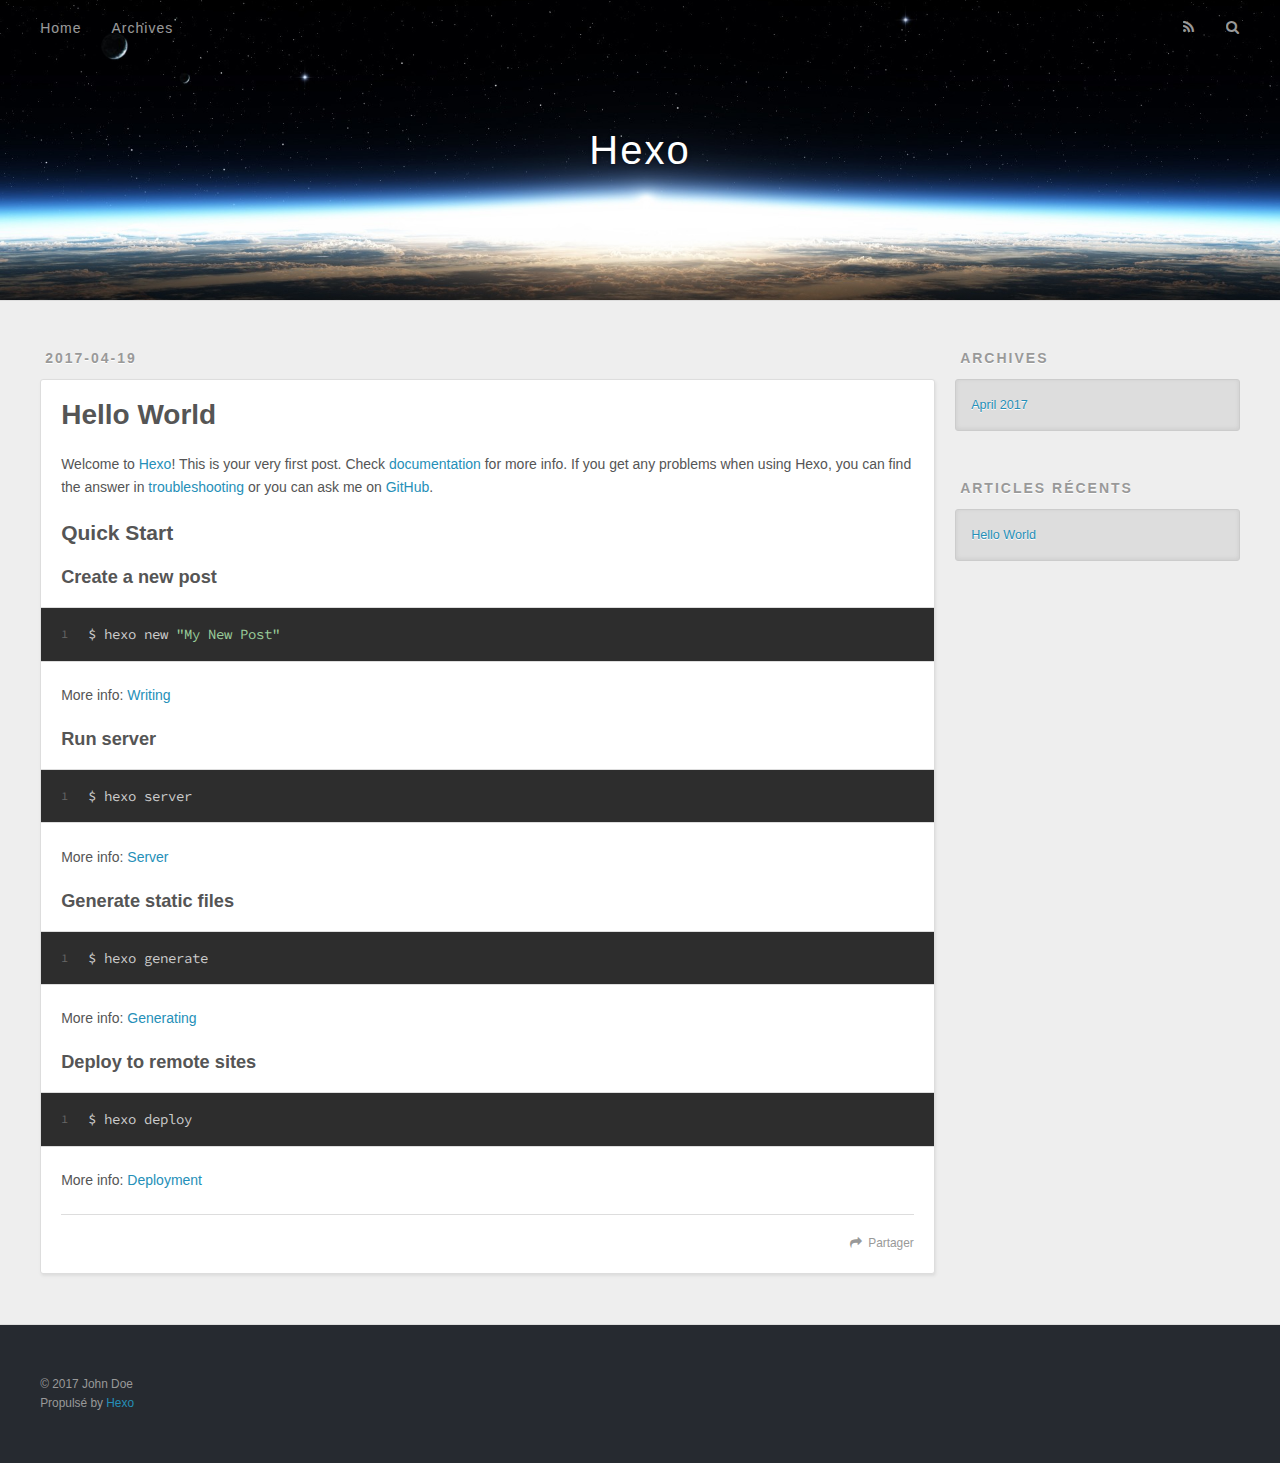
==== index.html @ 0a7f46dd "Site updated: 2017-04-20 13:39:54" ====
<!DOCTYPE html>
<html>
<head>
  <meta charset="utf-8">
  
  <title>Hexo</title>
  <meta name="viewport" content="width=device-width, initial-scale=1, maximum-scale=1">
  <meta property="og:type" content="website">
<meta property="og:title" content="Hexo">
<meta property="og:url" content="http://yoursite.com/index.html">
<meta property="og:site_name" content="Hexo">
<meta name="twitter:card" content="summary">
<meta name="twitter:title" content="Hexo">
  
    <link rel="alternate" href="/atom.xml" title="Hexo" type="application/atom+xml">
  
  
    <link rel="icon" href="/favicon.png">
  
  
    <link href="//fonts.googleapis.com/css?family=Source+Code+Pro" rel="stylesheet" type="text/css">
  
  <link rel="stylesheet" href="/css/style.css">
  

</head>

<body>
  <div id="container">
    <div id="wrap">
      <header id="header">
  <div id="banner"></div>
  <div id="header-outer" class="outer">
    <div id="header-title" class="inner">
      <h1 id="logo-wrap">
        <a href="/" id="logo">Hexo</a>
      </h1>
      
    </div>
    <div id="header-inner" class="inner">
      <nav id="main-nav">
        <a id="main-nav-toggle" class="nav-icon"></a>
        
          <a class="main-nav-link" href="/">Home</a>
        
          <a class="main-nav-link" href="/archives">Archives</a>
        
      </nav>
      <nav id="sub-nav">
        
          <a id="nav-rss-link" class="nav-icon" href="/atom.xml" title="Flux RSS"></a>
        
        <a id="nav-search-btn" class="nav-icon" title="Rechercher"></a>
      </nav>
      <div id="search-form-wrap">
        <form action="//google.com/search" method="get" accept-charset="UTF-8" class="search-form"><input type="search" name="q" class="search-form-input" placeholder="Search"><button type="submit" class="search-form-submit">&#xF002;</button><input type="hidden" name="sitesearch" value="http://yoursite.com"></form>
      </div>
    </div>
  </div>
</header>
      <div class="outer">
        <section id="main">
  
    <article id="post-hello-world" class="article article-type-post" itemscope itemprop="blogPost">
  <div class="article-meta">
    <a href="/2017/04/19/hello-world/" class="article-date">
  <time datetime="2017-04-19T03:21:59.478Z" itemprop="datePublished">2017-04-19</time>
</a>
    
  </div>
  <div class="article-inner">
    
    
      <header class="article-header">
        
  
    <h1 itemprop="name">
      <a class="article-title" href="/2017/04/19/hello-world/">Hello World</a>
    </h1>
  

      </header>
    
    <div class="article-entry" itemprop="articleBody">
      
        <p>Welcome to <a href="https://hexo.io/" target="_blank" rel="external">Hexo</a>! This is your very first post. Check <a href="https://hexo.io/docs/" target="_blank" rel="external">documentation</a> for more info. If you get any problems when using Hexo, you can find the answer in <a href="https://hexo.io/docs/troubleshooting.html" target="_blank" rel="external">troubleshooting</a> or you can ask me on <a href="https://github.com/hexojs/hexo/issues" target="_blank" rel="external">GitHub</a>.</p>
<h2 id="Quick-Start"><a href="#Quick-Start" class="headerlink" title="Quick Start"></a>Quick Start</h2><h3 id="Create-a-new-post"><a href="#Create-a-new-post" class="headerlink" title="Create a new post"></a>Create a new post</h3><figure class="highlight bash"><table><tr><td class="gutter"><pre><div class="line">1</div></pre></td><td class="code"><pre><div class="line">$ hexo new <span class="string">"My New Post"</span></div></pre></td></tr></table></figure>
<p>More info: <a href="https://hexo.io/docs/writing.html" target="_blank" rel="external">Writing</a></p>
<h3 id="Run-server"><a href="#Run-server" class="headerlink" title="Run server"></a>Run server</h3><figure class="highlight bash"><table><tr><td class="gutter"><pre><div class="line">1</div></pre></td><td class="code"><pre><div class="line">$ hexo server</div></pre></td></tr></table></figure>
<p>More info: <a href="https://hexo.io/docs/server.html" target="_blank" rel="external">Server</a></p>
<h3 id="Generate-static-files"><a href="#Generate-static-files" class="headerlink" title="Generate static files"></a>Generate static files</h3><figure class="highlight bash"><table><tr><td class="gutter"><pre><div class="line">1</div></pre></td><td class="code"><pre><div class="line">$ hexo generate</div></pre></td></tr></table></figure>
<p>More info: <a href="https://hexo.io/docs/generating.html" target="_blank" rel="external">Generating</a></p>
<h3 id="Deploy-to-remote-sites"><a href="#Deploy-to-remote-sites" class="headerlink" title="Deploy to remote sites"></a>Deploy to remote sites</h3><figure class="highlight bash"><table><tr><td class="gutter"><pre><div class="line">1</div></pre></td><td class="code"><pre><div class="line">$ hexo deploy</div></pre></td></tr></table></figure>
<p>More info: <a href="https://hexo.io/docs/deployment.html" target="_blank" rel="external">Deployment</a></p>

      
    </div>
    <footer class="article-footer">
      <a data-url="http://yoursite.com/2017/04/19/hello-world/" data-id="cj1pz8m2o0000a0hhrbgy5e6e" class="article-share-link">Partager</a>
      
      
    </footer>
  </div>
  
</article>


  

</section>
        
          <aside id="sidebar">
  
    

  
    

  
    
  
    
  <div class="widget-wrap">
    <h3 class="widget-title">Archives</h3>
    <div class="widget">
      <ul class="archive-list"><li class="archive-list-item"><a class="archive-list-link" href="/archives/2017/04/">April 2017</a></li></ul>
    </div>
  </div>


  
    
  <div class="widget-wrap">
    <h3 class="widget-title">Articles récents</h3>
    <div class="widget">
      <ul>
        
          <li>
            <a href="/2017/04/19/hello-world/">Hello World</a>
          </li>
        
      </ul>
    </div>
  </div>

  
</aside>
        
      </div>
      <footer id="footer">
  
  <div class="outer">
    <div id="footer-info" class="inner">
      &copy; 2017 John Doe<br>
      Propulsé by <a href="http://hexo.io/" target="_blank">Hexo</a>
    </div>
  </div>
</footer>
    </div>
    <nav id="mobile-nav">
  
    <a href="/" class="mobile-nav-link">Home</a>
  
    <a href="/archives" class="mobile-nav-link">Archives</a>
  
</nav>
    

<script src="//ajax.googleapis.com/ajax/libs/jquery/2.0.3/jquery.min.js"></script>


  <link rel="stylesheet" href="/fancybox/jquery.fancybox.css">
  <script src="/fancybox/jquery.fancybox.pack.js"></script>


<script src="/js/script.js"></script>

  </div>
</body>
</html>
---- css/style.css ----
body {
  width: 100%;
}
body:before,
body:after {
  content: "";
  display: table;
}
body:after {
  clear: both;
}
html,
body,
div,
span,
applet,
object,
iframe,
h1,
h2,
h3,
h4,
h5,
h6,
p,
blockquote,
pre,
a,
abbr,
acronym,
address,
big,
cite,
code,
del,
dfn,
em,
img,
ins,
kbd,
q,
s,
samp,
small,
strike,
strong,
sub,
sup,
tt,
var,
dl,
dt,
dd,
ol,
ul,
li,
fieldset,
form,
label,
legend,
table,
caption,
tbody,
tfoot,
thead,
tr,
th,
td {
  margin: 0;
  padding: 0;
  border: 0;
  outline: 0;
  font-weight: inherit;
  font-style: inherit;
  font-family: inherit;
  font-size: 100%;
  vertical-align: baseline;
}
body {
  line-height: 1;
  color: #000;
  background: #fff;
}
ol,
ul {
  list-style: none;
}
table {
  border-collapse: separate;
  border-spacing: 0;
  vertical-align: middle;
}
caption,
th,
td {
  text-align: left;
  font-weight: normal;
  vertical-align: middle;
}
a img {
  border: none;
}
input,
button {
  margin: 0;
  padding: 0;
}
input::-moz-focus-inner,
button::-moz-focus-inner {
  border: 0;
  padding: 0;
}
@font-face {
  font-family: FontAwesome;
  font-style: normal;
  font-weight: normal;
  src: url("fonts/fontawesome-webfont.eot?v=#4.0.3");
  src: url("fonts/fontawesome-webfont.eot?#iefix&v=#4.0.3") format("embedded-opentype"), url("fonts/fontawesome-webfont.woff?v=#4.0.3") format("woff"), url("fonts/fontawesome-webfont.ttf?v=#4.0.3") format("truetype"), url("fonts/fontawesome-webfont.svg#fontawesomeregular?v=#4.0.3") format("svg");
}
html,
body,
#container {
  height: 100%;
}
body {
  background: #eee;
  font: 14px "Helvetica Neue", Helvetica, Arial, sans-serif;
  -webkit-text-size-adjust: 100%;
}
.outer {
  max-width: 1220px;
  margin: 0 auto;
  padding: 0 20px;
}
.outer:before,
.outer:after {
  content: "";
  display: table;
}
.outer:after {
  clear: both;
}
.inner {
  display: inline;
  float: left;
  width: 98.33333333333333%;
  margin: 0 0.833333333333333%;
}
.left,
.alignleft {
  float: left;
}
.right,
.alignright {
  float: right;
}
.clear {
  clear: both;
}
#container {
  position: relative;
}
.mobile-nav-on {
  overflow: hidden;
}
#wrap {
  height: 100%;
  width: 100%;
  position: absolute;
  top: 0;
  left: 0;
  -webkit-transition: 0.2s ease-out;
  -moz-transition: 0.2s ease-out;
  -ms-transition: 0.2s ease-out;
  transition: 0.2s ease-out;
  z-index: 1;
  background: #eee;
}
.mobile-nav-on #wrap {
  left: 280px;
}
@media screen and (min-width: 768px) {
  #main {
    display: inline;
    float: left;
    width: 73.33333333333333%;
    margin: 0 0.833333333333333%;
  }
}
.article-date,
.article-category-link,
.archive-year,
.widget-title {
  text-decoration: none;
  text-transform: uppercase;
  letter-spacing: 2px;
  color: #999;
  margin-bottom: 1em;
  margin-left: 5px;
  line-height: 1em;
  text-shadow: 0 1px #fff;
  font-weight: bold;
}
.article-inner,
.archive-article-inner {
  background: #fff;
  -webkit-box-shadow: 1px 2px 3px #ddd;
  box-shadow: 1px 2px 3px #ddd;
  border: 1px solid #ddd;
  border-radius: 3px;
}
.article-entry h1,
.widget h1 {
  font-size: 2em;
}
.article-entry h2,
.widget h2 {
  font-size: 1.5em;
}
.article-entry h3,
.widget h3 {
  font-size: 1.3em;
}
.article-entry h4,
.widget h4 {
  font-size: 1.2em;
}
.article-entry h5,
.widget h5 {
  font-size: 1em;
}
.article-entry h6,
.widget h6 {
  font-size: 1em;
  color: #999;
}
.article-entry hr,
.widget hr {
  border: 1px dashed #ddd;
}
.article-entry strong,
.widget strong {
  font-weight: bold;
}
.article-entry em,
.widget em,
.article-entry cite,
.widget cite {
  font-style: italic;
}
.article-entry sup,
.widget sup,
.article-entry sub,
.widget sub {
  font-size: 0.75em;
  line-height: 0;
  position: relative;
  vertical-align: baseline;
}
.article-entry sup,
.widget sup {
  top: -0.5em;
}
.article-entry sub,
.widget sub {
  bottom: -0.2em;
}
.article-entry small,
.widget small {
  font-size: 0.85em;
}
.article-entry acronym,
.widget acronym,
.article-entry abbr,
.widget abbr {
  border-bottom: 1px dotted;
}
.article-entry ul,
.widget ul,
.article-entry ol,
.widget ol,
.article-entry dl,
.widget dl {
  margin: 0 20px;
  line-height: 1.6em;
}
.article-entry ul ul,
.widget ul ul,
.article-entry ol ul,
.widget ol ul,
.article-entry ul ol,
.widget ul ol,
.article-entry ol ol,
.widget ol ol {
  margin-top: 0;
  margin-bottom: 0;
}
.article-entry ul,
.widget ul {
  list-style: disc;
}
.article-entry ol,
.widget ol {
  list-style: decimal;
}
.article-entry dt,
.widget dt {
  font-weight: bold;
}
#header {
  height: 300px;
  position: relative;
  border-bottom: 1px solid #ddd;
}
#header:before,
#header:after {
  content: "";
  position: absolute;
  left: 0;
  right: 0;
  height: 40px;
}
#header:before {
  top: 0;
  background: -webkit-linear-gradient(rgba(0,0,0,0.2), transparent);
  background: -moz-linear-gradient(rgba(0,0,0,0.2), transparent);
  background: -ms-linear-gradient(rgba(0,0,0,0.2), transparent);
  background: linear-gradient(rgba(0,0,0,0.2), transparent);
}
#header:after {
  bottom: 0;
  background: -webkit-linear-gradient(transparent, rgba(0,0,0,0.2));
  background: -moz-linear-gradient(transparent, rgba(0,0,0,0.2));
  background: -ms-linear-gradient(transparent, rgba(0,0,0,0.2));
  background: linear-gradient(transparent, rgba(0,0,0,0.2));
}
#header-outer {
  height: 100%;
  position: relative;
}
#header-inner {
  position: relative;
  overflow: hidden;
}
#banner {
  position: absolute;
  top: 0;
  left: 0;
  width: 100%;
  height: 100%;
  background: url("images/banner.jpg") center #000;
  -webkit-background-size: cover;
  -moz-background-size: cover;
  background-size: cover;
  z-index: -1;
}
#header-title {
  text-align: center;
  height: 40px;
  position: absolute;
  top: 50%;
  left: 0;
  margin-top: -20px;
}
#logo,
#subtitle {
  text-decoration: none;
  color: #fff;
  font-weight: 300;
  text-shadow: 0 1px 4px rgba(0,0,0,0.3);
}
#logo {
  font-size: 40px;
  line-height: 40px;
  letter-spacing: 2px;
}
#subtitle {
  font-size: 16px;
  line-height: 16px;
  letter-spacing: 1px;
}
#subtitle-wrap {
  margin-top: 16px;
}
#main-nav {
  float: left;
  margin-left: -15px;
}
.nav-icon,
.main-nav-link {
  float: left;
  color: #fff;
  opacity: 0.6;
  text-decoration: none;
  text-shadow: 0 1px rgba(0,0,0,0.2);
  -webkit-transition: opacity 0.2s;
  -moz-transition: opacity 0.2s;
  -ms-transition: opacity 0.2s;
  transition: opacity 0.2s;
  display: block;
  padding: 20px 15px;
}
.nav-icon:hover,
.main-nav-link:hover {
  opacity: 1;
}
.nav-icon {
  font-family: FontAwesome;
  text-align: center;
  font-size: 14px;
  width: 14px;
  height: 14px;
  padding: 20px 15px;
  position: relative;
  cursor: pointer;
}
.main-nav-link {
  font-weight: 300;
  letter-spacing: 1px;
}
@media screen and (max-width: 479px) {
  .main-nav-link {
    display: none;
  }
}
#main-nav-toggle {
  display: none;
}
#main-nav-toggle:before {
  content: "\f0c9";
}
@media screen and (max-width: 479px) {
  #main-nav-toggle {
    display: block;
  }
}
#sub-nav {
  float: right;
  margin-right: -15px;
}
#nav-rss-link:before {
  content: "\f09e";
}
#nav-search-btn:before {
  content: "\f002";
}
#search-form-wrap {
  position: absolute;
  top: 15px;
  width: 150px;
  height: 30px;
  right: -150px;
  opacity: 0;
  -webkit-transition: 0.2s ease-out;
  -moz-transition: 0.2s ease-out;
  -ms-transition: 0.2s ease-out;
  transition: 0.2s ease-out;
}
#search-form-wrap.on {
  opacity: 1;
  right: 0;
}
@media screen and (max-width: 479px) {
  #search-form-wrap {
    width: 100%;
    right: -100%;
  }
}
.search-form {
  position: absolute;
  top: 0;
  left: 0;
  right: 0;
  background: #fff;
  padding: 5px 15px;
  border-radius: 15px;
  -webkit-box-shadow: 0 0 10px rgba(0,0,0,0.3);
  box-shadow: 0 0 10px rgba(0,0,0,0.3);
}
.search-form-input {
  border: none;
  background: none;
  color: #555;
  width: 100%;
  font: 13px "Helvetica Neue", Helvetica, Arial, sans-serif;
  outline: none;
}
.search-form-input::-webkit-search-results-decoration,
.search-form-input::-webkit-search-cancel-button {
  -webkit-appearance: none;
}
.search-form-submit {
  position: absolute;
  top: 50%;
  right: 10px;
  margin-top: -7px;
  font: 13px FontAwesome;
  border: none;
  background: none;
  color: #bbb;
  cursor: pointer;
}
.search-form-submit:hover,
.search-form-submit:focus {
  color: #777;
}
.article {
  margin: 50px 0;
}
.article-inner {
  overflow: hidden;
}
.article-meta:before,
.article-meta:after {
  content: "";
  display: table;
}
.article-meta:after {
  clear: both;
}
.article-date {
  float: left;
}
.article-category {
  float: left;
  line-height: 1em;
  color: #ccc;
  text-shadow: 0 1px #fff;
  margin-left: 8px;
}
.article-category:before {
  content: "\2022";
}
.article-category-link {
  margin: 0 12px 1em;
}
.article-header {
  padding: 20px 20px 0;
}
.article-title {
  text-decoration: none;
  font-size: 2em;
  font-weight: bold;
  color: #555;
  line-height: 1.1em;
  -webkit-transition: color 0.2s;
  -moz-transition: color 0.2s;
  -ms-transition: color 0.2s;
  transition: color 0.2s;
}
a.article-title:hover {
  color: #258fb8;
}
.article-entry {
  color: #555;
  padding: 0 20px;
}
.article-entry:before,
.article-entry:after {
  content: "";
  display: table;
}
.article-entry:after {
  clear: both;
}
.article-entry p,
.article-entry table {
  line-height: 1.6em;
  margin: 1.6em 0;
}
.article-entry h1,
.article-entry h2,
.article-entry h3,
.article-entry h4,
.article-entry h5,
.article-entry h6 {
  font-weight: bold;
}
.article-entry h1,
.article-entry h2,
.article-entry h3,
.article-entry h4,
.article-entry h5,
.article-entry h6 {
  line-height: 1.1em;
  margin: 1.1em 0;
}
.article-entry a {
  color: #258fb8;
  text-decoration: none;
}
.article-entry a:hover {
  text-decoration: underline;
}
.article-entry ul,
.article-entry ol,
.article-entry dl {
  margin-top: 1.6em;
  margin-bottom: 1.6em;
}
.article-entry img,
.article-entry video {
  max-width: 100%;
  height: auto;
  display: block;
  margin: auto;
}
.article-entry iframe {
  border: none;
}
.article-entry table {
  width: 100%;
  border-collapse: collapse;
  border-spacing: 0;
}
.article-entry th {
  font-weight: bold;
  border-bottom: 3px solid #ddd;
  padding-bottom: 0.5em;
}
.article-entry td {
  border-bottom: 1px solid #ddd;
  padding: 10px 0;
}
.article-entry blockquote {
  font-family: Georgia, "Times New Roman", serif;
  font-size: 1.4em;
  margin: 1.6em 20px;
  text-align: center;
}
.article-entry blockquote footer {
  font-size: 14px;
  margin: 1.6em 0;
  font-family: "Helvetica Neue", Helvetica, Arial, sans-serif;
}
.article-entry blockquote footer cite:before {
  content: "—";
  padding: 0 0.5em;
}
.article-entry .pullquote {
  text-align: left;
  width: 45%;
  margin: 0;
}
.article-entry .pullquote.left {
  margin-left: 0.5em;
  margin-right: 1em;
}
.article-entry .pullquote.right {
  margin-right: 0.5em;
  margin-left: 1em;
}
.article-entry .caption {
  color: #999;
  display: block;
  font-size: 0.9em;
  margin-top: 0.5em;
  position: relative;
  text-align: center;
}
.article-entry .video-container {
  position: relative;
  padding-top: 56.25%;
  height: 0;
  overflow: hidden;
}
.article-entry .video-container iframe,
.article-entry .video-container object,
.article-entry .video-container embed {
  position: absolute;
  top: 0;
  left: 0;
  width: 100%;
  height: 100%;
  margin-top: 0;
}
.article-more-link a {
  display: inline-block;
  line-height: 1em;
  padding: 6px 15px;
  border-radius: 15px;
  background: #eee;
  color: #999;
  text-shadow: 0 1px #fff;
  text-decoration: none;
}
.article-more-link a:hover {
  background: #258fb8;
  color: #fff;
  text-decoration: none;
  text-shadow: 0 1px #1e7293;
}
.article-footer {
  font-size: 0.85em;
  line-height: 1.6em;
  border-top: 1px solid #ddd;
  padding-top: 1.6em;
  margin: 0 20px 20px;
}
.article-footer:before,
.article-footer:after {
  content: "";
  display: table;
}
.article-footer:after {
  clear: both;
}
.article-footer a {
  color: #999;
  text-decoration: none;
}
.article-footer a:hover {
  color: #555;
}
.article-tag-list-item {
  float: left;
  margin-right: 10px;
}
.article-tag-list-link:before {
  content: "#";
}
.article-comment-link {
  float: right;
}
.article-comment-link:before {
  content: "\f075";
  font-family: FontAwesome;
  padding-right: 8px;
}
.article-share-link {
  cursor: pointer;
  float: right;
  margin-left: 20px;
}
.article-share-link:before {
  content: "\f064";
  font-family: FontAwesome;
  padding-right: 6px;
}
#article-nav {
  position: relative;
}
#article-nav:before,
#article-nav:after {
  content: "";
  display: table;
}
#article-nav:after {
  clear: both;
}
@media screen and (min-width: 768px) {
  #article-nav {
    margin: 50px 0;
  }
  #article-nav:before {
    width: 8px;
    height: 8px;
    position: absolute;
    top: 50%;
    left: 50%;
    margin-top: -4px;
    margin-left: -4px;
    content: "";
    border-radius: 50%;
    background: #ddd;
    -webkit-box-shadow: 0 1px 2px #fff;
    box-shadow: 0 1px 2px #fff;
  }
}
.article-nav-link-wrap {
  text-decoration: none;
  text-shadow: 0 1px #fff;
  color: #999;
  -webkit-box-sizing: border-box;
  -moz-box-sizing: border-box;
  box-sizing: border-box;
  margin-top: 50px;
  text-align: center;
  display: block;
}
.article-nav-link-wrap:hover {
  color: #555;
}
@media screen and (min-width: 768px) {
  .article-nav-link-wrap {
    width: 50%;
    margin-top: 0;
  }
}
@media screen and (min-width: 768px) {
  #article-nav-newer {
    float: left;
    text-align: right;
    padding-right: 20px;
  }
}
@media screen and (min-width: 768px) {
  #article-nav-older {
    float: right;
    text-align: left;
    padding-left: 20px;
  }
}
.article-nav-caption {
  text-transform: uppercase;
  letter-spacing: 2px;
  color: #ddd;
  line-height: 1em;
  font-weight: bold;
}
#article-nav-newer .article-nav-caption {
  margin-right: -2px;
}
.article-nav-title {
  font-size: 0.85em;
  line-height: 1.6em;
  margin-top: 0.5em;
}
.article-share-box {
  position: absolute;
  display: none;
  background: #fff;
  -webkit-box-shadow: 1px 2px 10px rgba(0,0,0,0.2);
  box-shadow: 1px 2px 10px rgba(0,0,0,0.2);
  border-radius: 3px;
  margin-left: -145px;
  overflow: hidden;
  z-index: 1;
}
.article-share-box.on {
  display: block;
}
.article-share-input {
  width: 100%;
  background: none;
  -webkit-box-sizing: border-box;
  -moz-box-sizing: border-box;
  box-sizing: border-box;
  font: 14px "Helvetica Neue", Helvetica, Arial, sans-serif;
  padding: 0 15px;
  color: #555;
  outline: none;
  border: 1px solid #ddd;
  border-radius: 3px 3px 0 0;
  height: 36px;
  line-height: 36px;
}
.article-share-links {
  background: #eee;
}
.article-share-links:before,
.article-share-links:after {
  content: "";
  display: table;
}
.article-share-links:after {
  clear: both;
}
.article-share-twitter,
.article-share-facebook,
.article-share-pinterest,
.article-share-google {
  width: 50px;
  height: 36px;
  display: block;
  float: left;
  position: relative;
  color: #999;
  text-shadow: 0 1px #fff;
}
.article-share-twitter:before,
.article-share-facebook:before,
.article-share-pinterest:before,
.article-share-google:before {
  font-size: 20px;
  font-family: FontAwesome;
  width: 20px;
  height: 20px;
  position: absolute;
  top: 50%;
  left: 50%;
  margin-top: -10px;
  margin-left: -10px;
  text-align: center;
}
.article-share-twitter:hover,
.article-share-facebook:hover,
.article-share-pinterest:hover,
.article-share-google:hover {
  color: #fff;
}
.article-share-twitter:before {
  content: "\f099";
}
.article-share-twitter:hover {
  background: #00aced;
  text-shadow: 0 1px #008abe;
}
.article-share-facebook:before {
  content: "\f09a";
}
.article-share-facebook:hover {
  background: #3b5998;
  text-shadow: 0 1px #2f477a;
}
.article-share-pinterest:before {
  content: "\f0d2";
}
.article-share-pinterest:hover {
  background: #cb2027;
  text-shadow: 0 1px #a21a1f;
}
.article-share-google:before {
  content: "\f0d5";
}
.article-share-google:hover {
  background: #dd4b39;
  text-shadow: 0 1px #be3221;
}
.article-gallery {
  background: #000;
  position: relative;
}
.article-gallery-photos {
  position: relative;
  overflow: hidden;
}
.article-gallery-img {
  display: none;
  max-width: 100%;
}
.article-gallery-img:first-child {
  display: block;
}
.article-gallery-img.loaded {
  position: absolute;
  display: block;
}
.article-gallery-img img {
  display: block;
  max-width: 100%;
  margin: 0 auto;
}
#comments {
  background: #fff;
  -webkit-box-shadow: 1px 2px 3px #ddd;
  box-shadow: 1px 2px 3px #ddd;
  padding: 20px;
  border: 1px solid #ddd;
  border-radius: 3px;
  margin: 50px 0;
}
#comments a {
  color: #258fb8;
}
.archives-wrap {
  margin: 50px 0;
}
.archives:before,
.archives:after {
  content: "";
  display: table;
}
.archives:after {
  clear: both;
}
.archive-year-wrap {
  margin-bottom: 1em;
}
.archives {
  -webkit-column-gap: 10px;
  -moz-column-gap: 10px;
  column-gap: 10px;
}
@media screen and (min-width: 480px) and (max-width: 767px) {
  .archives {
    -webkit-column-count: 2;
    -moz-column-count: 2;
    column-count: 2;
  }
}
@media screen and (min-width: 768px) {
  .archives {
    -webkit-column-count: 3;
    -moz-column-count: 3;
    column-count: 3;
  }
}
.archive-article {
  -webkit-column-break-inside: avoid;
  page-break-inside: avoid;
  overflow: hidden;
  break-inside: avoid-column;
}
.archive-article-inner {
  padding: 10px;
  margin-bottom: 15px;
}
.archive-article-title {
  text-decoration: none;
  font-weight: bold;
  color: #555;
  -webkit-transition: color 0.2s;
  -moz-transition: color 0.2s;
  -ms-transition: color 0.2s;
  transition: color 0.2s;
  line-height: 1.6em;
}
.archive-article-title:hover {
  color: #258fb8;
}
.archive-article-footer {
  margin-top: 1em;
}
.archive-article-date {
  color: #999;
  text-decoration: none;
  font-size: 0.85em;
  line-height: 1em;
  margin-bottom: 0.5em;
  display: block;
}
#page-nav {
  margin: 50px auto;
  background: #fff;
  -webkit-box-shadow: 1px 2px 3px #ddd;
  box-shadow: 1px 2px 3px #ddd;
  border: 1px solid #ddd;
  border-radius: 3px;
  text-align: center;
  color: #999;
  overflow: hidden;
}
#page-nav:before,
#page-nav:after {
  content: "";
  display: table;
}
#page-nav:after {
  clear: both;
}
#page-nav a,
#page-nav span {
  padding: 10px 20px;
  line-height: 1;
  height: 2ex;
}
#page-nav a {
  color: #999;
  text-decoration: none;
}
#page-nav a:hover {
  background: #999;
  color: #fff;
}
#page-nav .prev {
  float: left;
}
#page-nav .next {
  float: right;
}
#page-nav .page-number {
  display: inline-block;
}
@media screen and (max-width: 479px) {
  #page-nav .page-number {
    display: none;
  }
}
#page-nav .current {
  color: #555;
  font-weight: bold;
}
#page-nav .space {
  color: #ddd;
}
#footer {
  background: #262a30;
  padding: 50px 0;
  border-top: 1px solid #ddd;
  color: #999;
}
#footer a {
  color: #258fb8;
  text-decoration: none;
}
#footer a:hover {
  text-decoration: underline;
}
#footer-info {
  line-height: 1.6em;
  font-size: 0.85em;
}
.article-entry pre,
.article-entry .highlight {
  background: #2d2d2d;
  margin: 0 -20px;
  padding: 15px 20px;
  border-style: solid;
  border-color: #ddd;
  border-width: 1px 0;
  overflow: auto;
  color: #ccc;
  line-height: 22.400000000000002px;
}
.article-entry .highlight .gutter pre,
.article-entry .gist .gist-file .gist-data .line-numbers {
  color: #666;
  font-size: 0.85em;
}
.article-entry pre,
.article-entry code {
  font-family: "Source Code Pro", Consolas, Monaco, Menlo, Consolas, monospace;
}
.article-entry code {
  background: #eee;
  text-shadow: 0 1px #fff;
  padding: 0 0.3em;
}
.article-entry pre code {
  background: none;
  text-shadow: none;
  padding: 0;
}
.article-entry .highlight pre {
  border: none;
  margin: 0;
  padding: 0;
}
.article-entry .highlight table {
  margin: 0;
  width: auto;
}
.article-entry .highlight td {
  border: none;
  padding: 0;
}
.article-entry .highlight figcaption {
  font-size: 0.85em;
  color: #999;
  line-height: 1em;
  margin-bottom: 1em;
}
.article-entry .highlight figcaption:before,
.article-entry .highlight figcaption:after {
  content: "";
  display: table;
}
.article-entry .highlight figcaption:after {
  clear: both;
}
.article-entry .highlight figcaption a {
  float: right;
}
.article-entry .highlight .gutter pre {
  text-align: right;
  padding-right: 20px;
}
.article-entry .highlight .line {
  height: 22.400000000000002px;
}
.article-entry .highlight .line.marked {
  background: #515151;
}
.article-entry .gist {
  margin: 0 -20px;
  border-style: solid;
  border-color: #ddd;
  border-width: 1px 0;
  background: #2d2d2d;
  padding: 15px 20px 15px 0;
}
.article-entry .gist .gist-file {
  border: none;
  font-family: "Source Code Pro", Consolas, Monaco, Menlo, Consolas, monospace;
  margin: 0;
}
.article-entry .gist .gist-file .gist-data {
  background: none;
  border: none;
}
.article-entry .gist .gist-file .gist-data .line-numbers {
  background: none;
  border: none;
  padding: 0 20px 0 0;
}
.article-entry .gist .gist-file .gist-data .line-data {
  padding: 0 !important;
}
.article-entry .gist .gist-file .highlight {
  margin: 0;
  padding: 0;
  border: none;
}
.article-entry .gist .gist-file .gist-meta {
  background: #2d2d2d;
  color: #999;
  font: 0.85em "Helvetica Neue", Helvetica, Arial, sans-serif;
  text-shadow: 0 0;
  padding: 0;
  margin-top: 1em;
  margin-left: 20px;
}
.article-entry .gist .gist-file .gist-meta a {
  color: #258fb8;
  font-weight: normal;
}
.article-entry .gist .gist-file .gist-meta a:hover {
  text-decoration: underline;
}
pre .comment,
pre .title {
  color: #999;
}
pre .variable,
pre .attribute,
pre .tag,
pre .regexp,
pre .ruby .constant,
pre .xml .tag .title,
pre .xml .pi,
pre .xml .doctype,
pre .html .doctype,
pre .css .id,
pre .css .class,
pre .css .pseudo {
  color: #f2777a;
}
pre .number,
pre .preprocessor,
pre .built_in,
pre .literal,
pre .params,
pre .constant {
  color: #f99157;
}
pre .class,
pre .ruby .class .title,
pre .css .rules .attribute {
  color: #9c9;
}
pre .string,
pre .value,
pre .inheritance,
pre .header,
pre .ruby .symbol,
pre .xml .cdata {
  color: #9c9;
}
pre .css .hexcolor {
  color: #6cc;
}
pre .function,
pre .python .decorator,
pre .python .title,
pre .ruby .function .title,
pre .ruby .title .keyword,
pre .perl .sub,
pre .javascript .title,
pre .coffeescript .title {
  color: #69c;
}
pre .keyword,
pre .javascript .function {
  color: #c9c;
}
@media screen and (max-width: 479px) {
  #mobile-nav {
    position: absolute;
    top: 0;
    left: 0;
    width: 280px;
    height: 100%;
    background: #191919;
    border-right: 1px solid #fff;
  }
}
@media screen and (max-width: 479px) {
  .mobile-nav-link {
    display: block;
    color: #999;
    text-decoration: none;
    padding: 15px 20px;
    font-weight: bold;
  }
  .mobile-nav-link:hover {
    color: #fff;
  }
}
@media screen and (min-width: 768px) {
  #sidebar {
    display: inline;
    float: left;
    width: 23.333333333333332%;
    margin: 0 0.833333333333333%;
  }
}
.widget-wrap {
  margin: 50px 0;
}
.widget {
  color: #777;
  text-shadow: 0 1px #fff;
  background: #ddd;
  -webkit-box-shadow: 0 -1px 4px #ccc inset;
  box-shadow: 0 -1px 4px #ccc inset;
  border: 1px solid #ccc;
  padding: 15px;
  border-radius: 3px;
}
.widget a {
  color: #258fb8;
  text-decoration: none;
}
.widget a:hover {
  text-decoration: underline;
}
.widget ul ul,
.widget ol ul,
.widget dl ul,
.widget ul ol,
.widget ol ol,
.widget dl ol,
.widget ul dl,
.widget ol dl,
.widget dl dl {
  margin-left: 15px;
  list-style: disc;
}
.widget {
  line-height: 1.6em;
  word-wrap: break-word;
  font-size: 0.9em;
}
.widget ul,
.widget ol {
  list-style: none;
  margin: 0;
}
.widget ul ul,
.widget ol ul,
.widget ul ol,
.widget ol ol {
  margin: 0 20px;
}
.widget ul ul,
.widget ol ul {
  list-style: disc;
}
.widget ul ol,
.widget ol ol {
  list-style: decimal;
}
.category-list-count,
.tag-list-count,
.archive-list-count {
  padding-left: 5px;
  color: #999;
  font-size: 0.85em;
}
.category-list-count:before,
.tag-list-count:before,
.archive-list-count:before {
  content: "(";
}
.category-list-count:after,
.tag-list-count:after,
.archive-list-count:after {
  content: ")";
}
.tagcloud a {
  margin-right: 5px;
  display: inline-block;
}
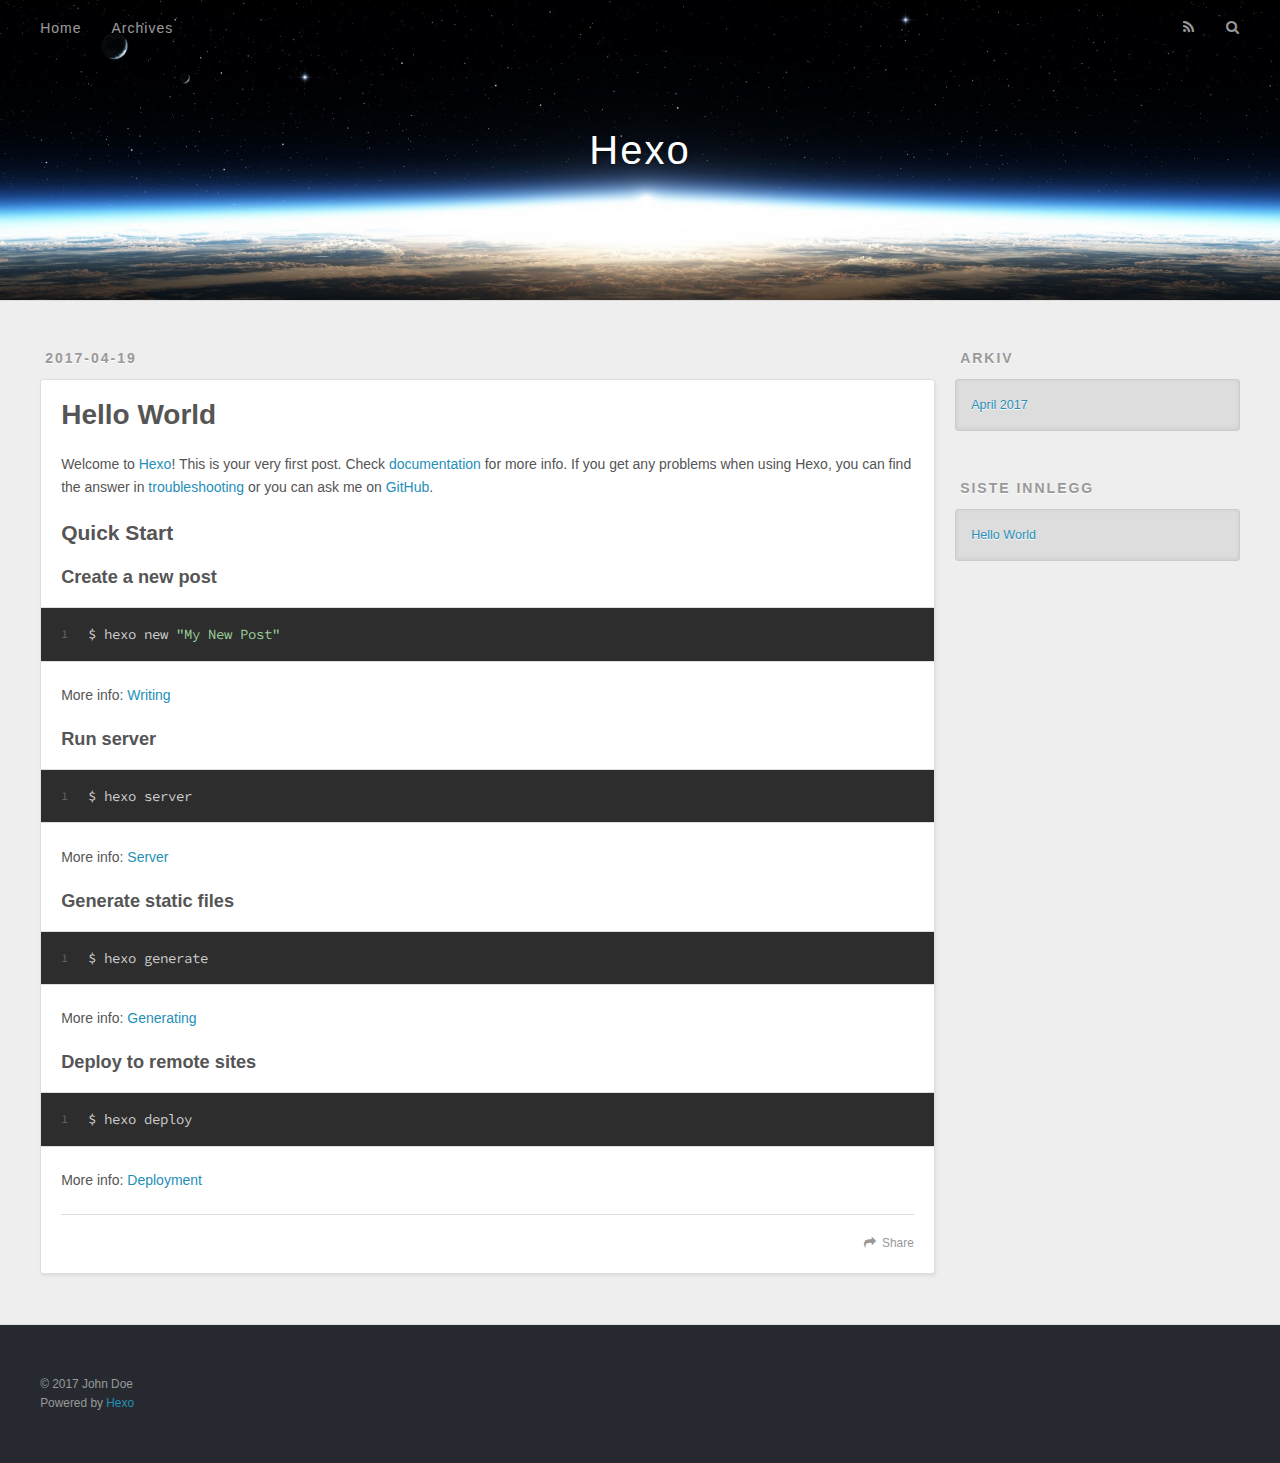
==== commit 28ecc0fc: "Site updated: 2017-04-20 14:00:09" ====
--- a/index.html
+++ b/index.html
@@ -48,9 +48,9 @@
       </nav>
       <nav id="sub-nav">
         
-          <a id="nav-rss-link" class="nav-icon" href="/atom.xml" title="Flux RSS"></a>
+          <a id="nav-rss-link" class="nav-icon" href="/atom.xml" title="RSS Feed"></a>
         
-        <a id="nav-search-btn" class="nav-icon" title="Rechercher"></a>
+        <a id="nav-search-btn" class="nav-icon" title="Søk"></a>
       </nav>
       <div id="search-form-wrap">
         <form action="//google.com/search" method="get" accept-charset="UTF-8" class="search-form"><input type="search" name="q" class="search-form-input" placeholder="Search"><button type="submit" class="search-form-submit">&#xF002;</button><input type="hidden" name="sitesearch" value="http://yoursite.com"></form>
@@ -96,7 +96,7 @@
       
     </div>
     <footer class="article-footer">
-      <a data-url="http://yoursite.com/2017/04/19/hello-world/" data-id="cj1pz8m2o0000a0hhrbgy5e6e" class="article-share-link">Partager</a>
+      <a data-url="http://yoursite.com/2017/04/19/hello-world/" data-id="cj1pzzqpk0000x8hh6120irn3" class="article-share-link">Share</a>
       
       
     </footer>
@@ -121,7 +121,7 @@
   
     
   <div class="widget-wrap">
-    <h3 class="widget-title">Archives</h3>
+    <h3 class="widget-title">Arkiv</h3>
     <div class="widget">
       <ul class="archive-list"><li class="archive-list-item"><a class="archive-list-link" href="/archives/2017/04/">April 2017</a></li></ul>
     </div>
@@ -131,7 +131,7 @@
   
     
   <div class="widget-wrap">
-    <h3 class="widget-title">Articles récents</h3>
+    <h3 class="widget-title">Siste innlegg</h3>
     <div class="widget">
       <ul>
         
@@ -152,7 +152,7 @@
   <div class="outer">
     <div id="footer-info" class="inner">
       &copy; 2017 John Doe<br>
-      Propulsé by <a href="http://hexo.io/" target="_blank">Hexo</a>
+      Powered by <a href="http://hexo.io/" target="_blank">Hexo</a>
     </div>
   </div>
 </footer>
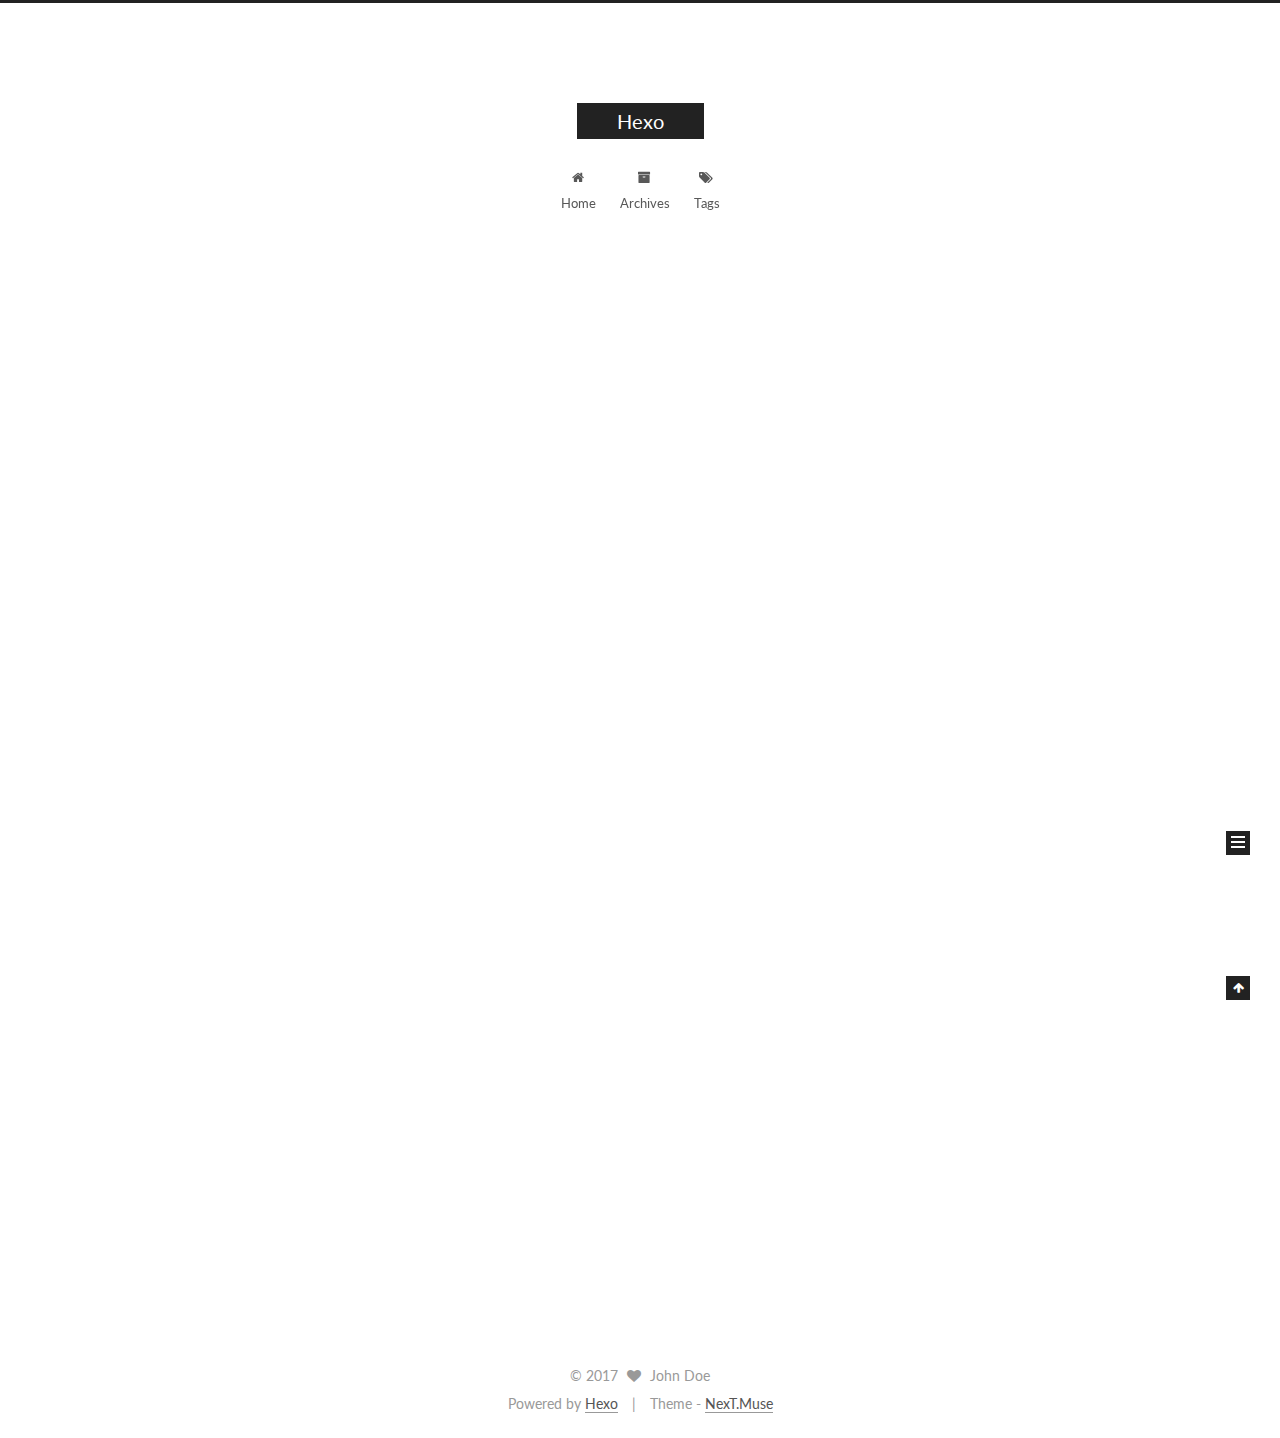
==== commit e0468e5f: "Site updated: 2017-04-20 14:19:13" ====
--- a/index.html
+++ b/index.html
@@ -1,89 +1,333 @@
-<!DOCTYPE html>
-<html>
+<!doctype html>
+
+
+
+  
+
+
+<html class="theme-next muse use-motion" lang="">
 <head>
-  <meta charset="utf-8">
-  
-  <title>Hexo</title>
-  <meta name="viewport" content="width=device-width, initial-scale=1, maximum-scale=1">
-  <meta property="og:type" content="website">
+  <meta charset="UTF-8"/>
+<meta http-equiv="X-UA-Compatible" content="IE=edge" />
+<meta name="viewport" content="width=device-width, initial-scale=1, maximum-scale=1"/>
+
+
+
+
+
+
+<meta http-equiv="Cache-Control" content="no-transform" />
+<meta http-equiv="Cache-Control" content="no-siteapp" />
+
+
+
+
+
+
+
+
+
+
+
+
+
+
+
+  
+  
+  <link href="/lib/fancybox/source/jquery.fancybox.css?v=2.1.5" rel="stylesheet" type="text/css" />
+
+
+
+
+  
+  
+  
+  
+
+  
+    
+    
+  
+
+  
+
+  
+
+  
+
+  
+
+  
+    
+    
+    <link href="//fonts.googleapis.com/css?family=Lato:300,300italic,400,400italic,700,700italic&subset=latin,latin-ext" rel="stylesheet" type="text/css">
+  
+
+
+
+
+
+
+<link href="/lib/font-awesome/css/font-awesome.min.css?v=4.6.2" rel="stylesheet" type="text/css" />
+
+<link href="/css/main.css?v=5.1.0" rel="stylesheet" type="text/css" />
+
+
+  <meta name="keywords" content="Hexo, NexT" />
+
+
+
+
+
+
+
+
+  <link rel="shortcut icon" type="image/x-icon" href="/favicon.ico?v=5.1.0" />
+
+
+
+
+
+
+<meta property="og:type" content="website">
 <meta property="og:title" content="Hexo">
 <meta property="og:url" content="http://yoursite.com/index.html">
 <meta property="og:site_name" content="Hexo">
 <meta name="twitter:card" content="summary">
 <meta name="twitter:title" content="Hexo">
-  
-    <link rel="alternate" href="/atom.xml" title="Hexo" type="application/atom+xml">
-  
-  
-    <link rel="icon" href="/favicon.png">
-  
-  
-    <link href="//fonts.googleapis.com/css?family=Source+Code+Pro" rel="stylesheet" type="text/css">
-  
-  <link rel="stylesheet" href="/css/style.css">
-  
-
+
+
+
+<script type="text/javascript" id="hexo.configurations">
+  var NexT = window.NexT || {};
+  var CONFIG = {
+    root: '/',
+    scheme: 'Muse',
+    sidebar: {"position":"left","display":"post","offset":12,"offset_float":0,"b2t":false,"scrollpercent":false},
+    fancybox: true,
+    motion: true,
+    duoshuo: {
+      userId: '0',
+      author: 'Author'
+    },
+    algolia: {
+      applicationID: '',
+      apiKey: '',
+      indexName: '',
+      hits: {"per_page":10},
+      labels: {"input_placeholder":"Search for Posts","hits_empty":"We didn't find any results for the search: ${query}","hits_stats":"${hits} results found in ${time} ms"}
+    }
+  };
+</script>
+
+
+
+  <link rel="canonical" href="http://yoursite.com/"/>
+
+
+
+
+
+  <title> Hexo </title>
 </head>
 
-<body>
-  <div id="container">
-    <div id="wrap">
-      <header id="header">
-  <div id="banner"></div>
-  <div id="header-outer" class="outer">
-    <div id="header-title" class="inner">
-      <h1 id="logo-wrap">
-        <a href="/" id="logo">Hexo</a>
-      </h1>
-      
+<body itemscope itemtype="http://schema.org/WebPage" lang="">
+
+  
+
+
+
+
+
+
+
+
+
+
+
+
+
+
+  
+  
+    
+  
+
+  <div class="container sidebar-position-left 
+   page-home 
+ ">
+    <div class="headband"></div>
+
+    <header id="header" class="header" itemscope itemtype="http://schema.org/WPHeader">
+      <div class="header-inner"><div class="site-brand-wrapper">
+  <div class="site-meta ">
+    
+
+    <div class="custom-logo-site-title">
+      <a href="/"  class="brand" rel="start">
+        <span class="logo-line-before"><i></i></span>
+        <span class="site-title">Hexo</span>
+        <span class="logo-line-after"><i></i></span>
+      </a>
     </div>
-    <div id="header-inner" class="inner">
-      <nav id="main-nav">
-        <a id="main-nav-toggle" class="nav-icon"></a>
-        
-          <a class="main-nav-link" href="/">Home</a>
-        
-          <a class="main-nav-link" href="/archives">Archives</a>
-        
-      </nav>
-      <nav id="sub-nav">
-        
-          <a id="nav-rss-link" class="nav-icon" href="/atom.xml" title="RSS Feed"></a>
-        
-        <a id="nav-search-btn" class="nav-icon" title="Søk"></a>
-      </nav>
-      <div id="search-form-wrap">
-        <form action="//google.com/search" method="get" accept-charset="UTF-8" class="search-form"><input type="search" name="q" class="search-form-input" placeholder="Search"><button type="submit" class="search-form-submit">&#xF002;</button><input type="hidden" name="sitesearch" value="http://yoursite.com"></form>
-      </div>
-    </div>
+      
+        <p class="site-subtitle"></p>
+      
   </div>
-</header>
-      <div class="outer">
-        <section id="main">
-  
-    <article id="post-hello-world" class="article article-type-post" itemscope itemprop="blogPost">
-  <div class="article-meta">
-    <a href="/2017/04/19/hello-world/" class="article-date">
-  <time datetime="2017-04-19T03:21:59.478Z" itemprop="datePublished">2017-04-19</time>
-</a>
-    
+
+  <div class="site-nav-toggle">
+    <button>
+      <span class="btn-bar"></span>
+      <span class="btn-bar"></span>
+      <span class="btn-bar"></span>
+    </button>
   </div>
-  <div class="article-inner">
-    
-    
-      <header class="article-header">
-        
-  
-    <h1 itemprop="name">
-      <a class="article-title" href="/2017/04/19/hello-world/">Hello World</a>
-    </h1>
-  
-
+</div>
+
+<nav class="site-nav">
+  
+
+  
+    <ul id="menu" class="menu">
+      
+        
+        <li class="menu-item menu-item-home">
+          <a href="/" rel="section">
+            
+              <i class="menu-item-icon fa fa-fw fa-home"></i> <br />
+            
+            Home
+          </a>
+        </li>
+      
+        
+        <li class="menu-item menu-item-archives">
+          <a href="/archives" rel="section">
+            
+              <i class="menu-item-icon fa fa-fw fa-archive"></i> <br />
+            
+            Archives
+          </a>
+        </li>
+      
+        
+        <li class="menu-item menu-item-tags">
+          <a href="/tags" rel="section">
+            
+              <i class="menu-item-icon fa fa-fw fa-tags"></i> <br />
+            
+            Tags
+          </a>
+        </li>
+      
+
+      
+    </ul>
+  
+
+  
+</nav>
+
+
+
+ </div>
+    </header>
+
+    <main id="main" class="main">
+      <div class="main-inner">
+        <div class="content-wrap">
+          <div id="content" class="content">
+            
+  <section id="posts" class="posts-expand">
+    
+      
+
+  
+
+  
+  
+  
+
+  <article class="post post-type-normal " itemscope itemtype="http://schema.org/Article">
+    <link itemprop="mainEntityOfPage" href="http://yoursite.com/2017/04/19/hello-world/">
+
+    <span hidden itemprop="author" itemscope itemtype="http://schema.org/Person">
+      <meta itemprop="name" content="John Doe">
+      <meta itemprop="description" content="">
+      <meta itemprop="image" content="/images/avatar.gif">
+    </span>
+
+    <span hidden itemprop="publisher" itemscope itemtype="http://schema.org/Organization">
+      <meta itemprop="name" content="Hexo">
+    </span>
+
+    
+      <header class="post-header">
+
+        
+        
+          <h1 class="post-title" itemprop="name headline">
+            
+            
+              
+                
+                <a class="post-title-link" href="/2017/04/19/hello-world/" itemprop="url">
+                  Hello World
+                </a>
+              
+            
+          </h1>
+        
+
+        <div class="post-meta">
+          <span class="post-time">
+            
+              <span class="post-meta-item-icon">
+                <i class="fa fa-calendar-o"></i>
+              </span>
+              
+                <span class="post-meta-item-text">Posted on</span>
+              
+              <time title="Post created" itemprop="dateCreated datePublished" datetime="2017-04-19T11:21:59+08:00">
+                2017-04-19
+              </time>
+            
+
+            
+
+            
+          </span>
+
+          
+
+          
+            
+          
+
+          
+          
+
+          
+
+          
+
+          
+
+        </div>
       </header>
     
-    <div class="article-entry" itemprop="articleBody">
-      
-        <p>Welcome to <a href="https://hexo.io/" target="_blank" rel="external">Hexo</a>! This is your very first post. Check <a href="https://hexo.io/docs/" target="_blank" rel="external">documentation</a> for more info. If you get any problems when using Hexo, you can find the answer in <a href="https://hexo.io/docs/troubleshooting.html" target="_blank" rel="external">troubleshooting</a> or you can ask me on <a href="https://github.com/hexojs/hexo/issues" target="_blank" rel="external">GitHub</a>.</p>
+
+
+    <div class="post-body han-init-context" itemprop="articleBody">
+
+      
+      
+
+      
+        
+          
+            <p>Welcome to <a href="https://hexo.io/" target="_blank" rel="external">Hexo</a>! This is your very first post. Check <a href="https://hexo.io/docs/" target="_blank" rel="external">documentation</a> for more info. If you get any problems when using Hexo, you can find the answer in <a href="https://hexo.io/docs/troubleshooting.html" target="_blank" rel="external">troubleshooting</a> or you can ask me on <a href="https://github.com/hexojs/hexo/issues" target="_blank" rel="external">GitHub</a>.</p>
 <h2 id="Quick-Start"><a href="#Quick-Start" class="headerlink" title="Quick Start"></a>Quick Start</h2><h3 id="Create-a-new-post"><a href="#Create-a-new-post" class="headerlink" title="Create a new post"></a>Create a new post</h3><figure class="highlight bash"><table><tr><td class="gutter"><pre><div class="line">1</div></pre></td><td class="code"><pre><div class="line">$ hexo new <span class="string">"My New Post"</span></div></pre></td></tr></table></figure>
 <p>More info: <a href="https://hexo.io/docs/writing.html" target="_blank" rel="external">Writing</a></p>
 <h3 id="Run-server"><a href="#Run-server" class="headerlink" title="Run server"></a>Run server</h3><figure class="highlight bash"><table><tr><td class="gutter"><pre><div class="line">1</div></pre></td><td class="code"><pre><div class="line">$ hexo server</div></pre></td></tr></table></figure>
@@ -93,88 +337,282 @@
 <h3 id="Deploy-to-remote-sites"><a href="#Deploy-to-remote-sites" class="headerlink" title="Deploy to remote sites"></a>Deploy to remote sites</h3><figure class="highlight bash"><table><tr><td class="gutter"><pre><div class="line">1</div></pre></td><td class="code"><pre><div class="line">$ hexo deploy</div></pre></td></tr></table></figure>
 <p>More info: <a href="https://hexo.io/docs/deployment.html" target="_blank" rel="external">Deployment</a></p>
 
+          
+        
       
     </div>
-    <footer class="article-footer">
-      <a data-url="http://yoursite.com/2017/04/19/hello-world/" data-id="cj1pzzqpk0000x8hh6120irn3" class="article-share-link">Share</a>
-      
+
+    <div>
+      
+    </div>
+
+    <div>
+      
+    </div>
+
+    <div>
+      
+    </div>
+
+    <footer class="post-footer">
+      
+
+      
+
+      
+
+      
+      
+        <div class="post-eof"></div>
       
     </footer>
-  </div>
-  
-</article>
-
-
-  
-
-</section>
-        
-          <aside id="sidebar">
-  
-    
-
-  
-    
-
-  
-    
-  
-    
-  <div class="widget-wrap">
-    <h3 class="widget-title">Arkiv</h3>
-    <div class="widget">
-      <ul class="archive-list"><li class="archive-list-item"><a class="archive-list-link" href="/archives/2017/04/">April 2017</a></li></ul>
+  </article>
+
+
+    
+  </section>
+
+  
+
+
+          </div>
+          
+
+
+          
+
+        </div>
+        
+          
+  
+  <div class="sidebar-toggle">
+    <div class="sidebar-toggle-line-wrap">
+      <span class="sidebar-toggle-line sidebar-toggle-line-first"></span>
+      <span class="sidebar-toggle-line sidebar-toggle-line-middle"></span>
+      <span class="sidebar-toggle-line sidebar-toggle-line-last"></span>
     </div>
   </div>
 
-
-  
-    
-  <div class="widget-wrap">
-    <h3 class="widget-title">Siste innlegg</h3>
-    <div class="widget">
-      <ul>
-        
-          <li>
-            <a href="/2017/04/19/hello-world/">Hello World</a>
-          </li>
-        
-      </ul>
+  <aside id="sidebar" class="sidebar">
+    <div class="sidebar-inner">
+
+      
+
+      
+
+      <section class="site-overview sidebar-panel sidebar-panel-active">
+        <div class="site-author motion-element" itemprop="author" itemscope itemtype="http://schema.org/Person">
+          <img class="site-author-image" itemprop="image"
+               src="/images/avatar.gif"
+               alt="John Doe" />
+          <p class="site-author-name" itemprop="name">John Doe</p>
+           
+              <p class="site-description motion-element" itemprop="description"></p>
+          
+        </div>
+        <nav class="site-state motion-element">
+
+          
+            <div class="site-state-item site-state-posts">
+              <a href="/archives">
+                <span class="site-state-item-count">1</span>
+                <span class="site-state-item-name">posts</span>
+              </a>
+            </div>
+          
+
+          
+
+          
+
+        </nav>
+
+        
+
+        <div class="links-of-author motion-element">
+          
+        </div>
+
+        
+        
+
+        
+        
+
+        
+
+
+      </section>
+
+      
+
+      
+
     </div>
+  </aside>
+
+
+        
+      </div>
+    </main>
+
+    <footer id="footer" class="footer">
+      <div class="footer-inner">
+        <div class="copyright" >
+  
+  &copy; 
+  <span itemprop="copyrightYear">2017</span>
+  <span class="with-love">
+    <i class="fa fa-heart"></i>
+  </span>
+  <span class="author" itemprop="copyrightHolder">John Doe</span>
+</div>
+
+
+<div class="powered-by">
+  Powered by <a class="theme-link" href="https://hexo.io">Hexo</a>
+</div>
+
+<div class="theme-info">
+  Theme -
+  <a class="theme-link" href="https://github.com/iissnan/hexo-theme-next">
+    NexT.Muse
+  </a>
+</div>
+
+
+        
+
+        
+      </div>
+    </footer>
+
+    
+      <div class="back-to-top">
+        <i class="fa fa-arrow-up"></i>
+        
+      </div>
+    
+
   </div>
 
   
-</aside>
-        
-      </div>
-      <footer id="footer">
-  
-  <div class="outer">
-    <div id="footer-info" class="inner">
-      &copy; 2017 John Doe<br>
-      Powered by <a href="http://hexo.io/" target="_blank">Hexo</a>
-    </div>
-  </div>
-</footer>
-    </div>
-    <nav id="mobile-nav">
-  
-    <a href="/" class="mobile-nav-link">Home</a>
-  
-    <a href="/archives" class="mobile-nav-link">Archives</a>
-  
-</nav>
-    
-
-<script src="//ajax.googleapis.com/ajax/libs/jquery/2.0.3/jquery.min.js"></script>
-
-
-  <link rel="stylesheet" href="/fancybox/jquery.fancybox.css">
-  <script src="/fancybox/jquery.fancybox.pack.js"></script>
-
-
-<script src="/js/script.js"></script>
-
-  </div>
+
+<script type="text/javascript">
+  if (Object.prototype.toString.call(window.Promise) !== '[object Function]') {
+    window.Promise = null;
+  }
+</script>
+
+
+
+
+
+
+
+
+
+  
+
+
+
+
+
+
+
+
+
+
+
+
+  
+  <script type="text/javascript" src="/lib/jquery/index.js?v=2.1.3"></script>
+
+  
+  <script type="text/javascript" src="/lib/fastclick/lib/fastclick.min.js?v=1.0.6"></script>
+
+  
+  <script type="text/javascript" src="/lib/jquery_lazyload/jquery.lazyload.js?v=1.9.7"></script>
+
+  
+  <script type="text/javascript" src="/lib/velocity/velocity.min.js?v=1.2.1"></script>
+
+  
+  <script type="text/javascript" src="/lib/velocity/velocity.ui.min.js?v=1.2.1"></script>
+
+  
+  <script type="text/javascript" src="/lib/fancybox/source/jquery.fancybox.pack.js?v=2.1.5"></script>
+
+
+  
+
+
+  <script type="text/javascript" src="/js/src/utils.js?v=5.1.0"></script>
+
+  <script type="text/javascript" src="/js/src/motion.js?v=5.1.0"></script>
+
+
+
+  
+  
+
+  
+
+  
+
+
+  <script type="text/javascript" src="/js/src/bootstrap.js?v=5.1.0"></script>
+
+
+
+  
+
+
+  
+
+
+
+
+	
+
+
+
+
+
+  
+
+
+
+
+
+  
+
+
+
+
+
+  
+
+
+
+
+
+
+  
+
+
+
+
+
+  
+
+  
+
+  
+
+  
+
+  
+
 </body>
-</html>+</html>
--- a/css/main.css
+++ b/css/main.css
@@ -0,0 +1,2543 @@
+/* normalize.css v3.0.2 | MIT License | git.io/normalize */
+html {
+  font-family: sans-serif; /* 1 */
+  -ms-text-size-adjust: 100%; /* 2 */
+  -webkit-text-size-adjust: 100%; /* 2 */
+}
+body {
+  margin: 0;
+}
+article,
+aside,
+details,
+figcaption,
+figure,
+footer,
+header,
+hgroup,
+main,
+menu,
+nav,
+section,
+summary {
+  display: block;
+}
+audio,
+canvas,
+progress,
+video {
+  display: inline-block; /* 1 */
+  vertical-align: baseline; /* 2 */
+}
+audio:not([controls]) {
+  display: none;
+  height: 0;
+}
+[hidden],
+template {
+  display: none;
+}
+a {
+  background-color: transparent;
+}
+a:active,
+a:hover {
+  outline: 0;
+}
+abbr[title] {
+  border-bottom: 1px dotted;
+}
+b,
+strong {
+  font-weight: bold;
+}
+dfn {
+  font-style: italic;
+}
+h1 {
+  font-size: 2em;
+  margin: 0.67em 0;
+}
+mark {
+  background: #ff0;
+  color: #000;
+}
+small {
+  font-size: 80%;
+}
+sub,
+sup {
+  font-size: 75%;
+  line-height: 0;
+  position: relative;
+  vertical-align: baseline;
+}
+sup {
+  top: -0.5em;
+}
+sub {
+  bottom: -0.25em;
+}
+img {
+  border: 0;
+}
+svg:not(:root) {
+  overflow: hidden;
+}
+figure {
+  margin: 1em 40px;
+}
+hr {
+  -moz-box-sizing: content-box;
+  box-sizing: content-box;
+  height: 0;
+}
+pre {
+  overflow: auto;
+}
+code,
+kbd,
+pre,
+samp {
+  font-family: monospace, monospace;
+  font-size: 1em;
+}
+button,
+input,
+optgroup,
+select,
+textarea {
+  color: inherit; /* 1 */
+  font: inherit; /* 2 */
+  margin: 0; /* 3 */
+}
+button {
+  overflow: visible;
+}
+button,
+select {
+  text-transform: none;
+}
+button,
+html input[type="button"],
+input[type="reset"],
+input[type="submit"] {
+  -webkit-appearance: button; /* 2 */
+  cursor: pointer; /* 3 */
+}
+button[disabled],
+html input[disabled] {
+  cursor: default;
+}
+button::-moz-focus-inner,
+input::-moz-focus-inner {
+  border: 0;
+  padding: 0;
+}
+input {
+  line-height: normal;
+}
+input[type="checkbox"],
+input[type="radio"] {
+  box-sizing: border-box; /* 1 */
+  padding: 0; /* 2 */
+}
+input[type="number"]::-webkit-inner-spin-button,
+input[type="number"]::-webkit-outer-spin-button {
+  height: auto;
+}
+input[type="search"] {
+  -webkit-appearance: textfield; /* 1 */
+  -moz-box-sizing: content-box;
+  -webkit-box-sizing: content-box; /* 2 */
+  box-sizing: content-box;
+}
+input[type="search"]::-webkit-search-cancel-button,
+input[type="search"]::-webkit-search-decoration {
+  -webkit-appearance: none;
+}
+fieldset {
+  border: 1px solid #c0c0c0;
+  margin: 0 2px;
+  padding: 0.35em 0.625em 0.75em;
+}
+legend {
+  border: 0; /* 1 */
+  padding: 0; /* 2 */
+}
+textarea {
+  overflow: auto;
+}
+optgroup {
+  font-weight: bold;
+}
+table {
+  border-collapse: collapse;
+  border-spacing: 0;
+}
+td,
+th {
+  padding: 0;
+}
+::selection {
+  background: #262a30;
+  color: #fff;
+}
+body {
+  position: relative;
+  font-family: 'Lato', "PingFang SC", "Microsoft YaHei", sans-serif;
+  font-size: 14px;
+  line-height: 2;
+  color: #555;
+  background: #fff;
+}
+@media (max-width: 767px) {
+  body {
+    padding-right: 0 !important;
+  }
+}
+@media (min-width: 768px) and (max-width: 991px) {
+  body {
+    padding-right: 0 !important;
+  }
+}
+@media (min-width: 1600px) {
+  body {
+    font-size: 16px;
+  }
+}
+h1,
+h2,
+h3,
+h4,
+h5,
+h6 {
+  margin: 0;
+  padding: 0;
+  font-weight: bold;
+  line-height: 1.5;
+  font-family: 'Lato', "PingFang SC", "Microsoft YaHei", sans-serif;
+}
+h2,
+h3,
+h4,
+h5,
+h6 {
+  margin: 20px 0 15px;
+}
+h1 {
+  font-size: 22px;
+}
+@media (max-width: 767px) {
+  h1 {
+    font-size: 18px;
+  }
+}
+h2 {
+  font-size: 20px;
+}
+@media (max-width: 767px) {
+  h2 {
+    font-size: 16px;
+  }
+}
+h3 {
+  font-size: 18px;
+}
+@media (max-width: 767px) {
+  h3 {
+    font-size: 14px;
+  }
+}
+h4 {
+  font-size: 16px;
+}
+@media (max-width: 767px) {
+  h4 {
+    font-size: 12px;
+  }
+}
+h5 {
+  font-size: 14px;
+}
+@media (max-width: 767px) {
+  h5 {
+    font-size: 10px;
+  }
+}
+h6 {
+  font-size: 12px;
+}
+@media (max-width: 767px) {
+  h6 {
+    font-size: 8px;
+  }
+}
+p {
+  margin: 0 0 25px 0;
+}
+a {
+  color: #555;
+  text-decoration: none;
+  border-bottom: 1px solid #999;
+  word-wrap: break-word;
+}
+a:hover {
+  color: #222;
+  border-bottom-color: #222;
+}
+blockquote {
+  margin: 0;
+  padding: 0;
+}
+img {
+  display: block;
+  margin: auto;
+  max-width: 100%;
+  height: auto;
+}
+hr {
+  margin: 40px 0;
+  height: 3px;
+  border: none;
+  background-color: #ddd;
+  background-image: repeating-linear-gradient(-45deg, #fff, #fff 4px, transparent 4px, transparent 8px);
+}
+blockquote {
+  padding: 0 15px;
+  color: #666;
+  border-left: 4px solid #ddd;
+}
+blockquote cite::before {
+  content: "-";
+  padding: 0 5px;
+}
+dt {
+  font-weight: 700;
+}
+dd {
+  margin: 0;
+  padding: 0;
+}
+.text-left {
+  text-align: left;
+}
+.text-center {
+  text-align: center;
+}
+.text-right {
+  text-align: right;
+}
+.text-justify {
+  text-align: justify;
+}
+.text-nowrap {
+  white-space: nowrap;
+}
+.text-lowercase {
+  text-transform: lowercase;
+}
+.text-uppercase {
+  text-transform: uppercase;
+}
+.text-capitalize {
+  text-transform: capitalize;
+}
+.center-block {
+  display: block;
+  margin-left: auto;
+  margin-right: auto;
+}
+.clearfix:before,
+.clearfix:after {
+  content: " ";
+  display: table;
+}
+.clearfix:after {
+  clear: both;
+}
+.pullquote {
+  width: 45%;
+}
+.pullquote.left {
+  float: left;
+  margin-left: 5px;
+  margin-right: 10px;
+}
+.pullquote.right {
+  float: right;
+  margin-left: 10px;
+  margin-right: 5px;
+}
+.affix.affix.affix {
+  position: fixed;
+}
+.translation {
+  margin-top: -20px;
+  font-size: 14px;
+  color: #999;
+}
+.scrollbar-measure {
+  width: 100px;
+  height: 100px;
+  overflow: scroll;
+  position: absolute;
+  top: -9999px;
+}
+.use-motion .motion-element {
+  opacity: 0;
+}
+table {
+  margin: 20px 0;
+  width: 100%;
+  border-collapse: collapse;
+  border-spacing: 0;
+  border: 1px solid #ddd;
+  font-size: 14px;
+  table-layout: fixed;
+  word-wrap: break-all;
+}
+table>tbody>tr:nth-of-type(odd) {
+  background-color: #f9f9f9;
+}
+table>tbody>tr:hover {
+  background-color: #f5f5f5;
+}
+caption,
+th,
+td {
+  padding: 8px;
+  text-align: left;
+  vertical-align: middle;
+  font-weight: normal;
+}
+th,
+td {
+  border-bottom: 3px solid #ddd;
+  border-right: 1px solid #eee;
+}
+th {
+  padding-bottom: 10px;
+  font-weight: 700;
+}
+td {
+  border-bottom-width: 1px;
+}
+html,
+body {
+  height: 100%;
+}
+.container {
+  position: relative;
+  min-height: 100%;
+}
+.header-inner {
+  margin: 0 auto;
+  padding: 100px 0 70px;
+  width: 700px;
+}
+@media (min-width: 1600px) {
+  .container .header-inner {
+    width: 900px;
+  }
+}
+.main {
+  padding-bottom: 150px;
+}
+.main-inner {
+  margin: 0 auto;
+  width: 700px;
+}
+@media (min-width: 1600px) {
+  .container .main-inner {
+    width: 900px;
+  }
+}
+.footer {
+  position: absolute;
+  left: 0;
+  bottom: 0;
+  width: 100%;
+  min-height: 50px;
+}
+.footer-inner {
+  box-sizing: border-box;
+  margin: 20px auto;
+  width: 700px;
+}
+@media (min-width: 1600px) {
+  .container .footer-inner {
+    width: 900px;
+  }
+}
+pre,
+.highlight {
+  overflow: auto;
+  margin: 20px 0;
+  padding: 0;
+  font-size: 13px;
+  color: #4d4d4c;
+  background: #f7f7f7;
+  line-height: 1.6;
+}
+pre,
+code {
+  font-family: consolas, Menlo, "PingFang SC", "Microsoft YaHei", monospace;
+}
+code {
+  padding: 2px 4px;
+  word-wrap: break-word;
+  color: #555;
+  background: #eee;
+  border-radius: 3px;
+  font-size: 13px;
+}
+pre code {
+  padding: 0;
+  color: #4d4d4c;
+  background: none;
+  text-shadow: none;
+}
+.highlight {
+  border-radius: 1px;
+}
+.highlight pre {
+  border: none;
+  margin: 0;
+  padding: 10px 0;
+}
+.highlight table {
+  margin: 0;
+  width: auto;
+  border: none;
+}
+.highlight td {
+  border: none;
+  padding: 0;
+}
+.highlight figcaption {
+  font-size: 1em;
+  color: #4d4d4c;
+  line-height: 1em;
+  margin-bottom: 1em;
+}
+.highlight figcaption:before,
+.highlight figcaption:after {
+  content: " ";
+  display: table;
+}
+.highlight figcaption:after {
+  clear: both;
+}
+.highlight figcaption a {
+  float: right;
+  color: #4d4d4c;
+}
+.highlight figcaption a:hover {
+  border-bottom-color: #4d4d4c;
+}
+.highlight .gutter pre {
+  padding-left: 10px;
+  padding-right: 10px;
+  color: #869194;
+  text-align: right;
+  background-color: #eff2f3;
+}
+.highlight .code pre {
+  width: 100%;
+  padding-left: 10px;
+  padding-right: 10px;
+  background-color: #f7f7f7;
+}
+.highlight .line {
+  height: 20px;
+}
+.gutter {
+  -webkit-user-select: none;
+  -moz-user-select: none;
+  -ms-user-select: none;
+  user-select: none;
+}
+.gist table {
+  width: auto;
+}
+.gist table td {
+  border: none;
+}
+pre .deletion {
+  background: #fdd;
+}
+pre .addition {
+  background: #dfd;
+}
+pre .meta {
+  color: #8959a8;
+}
+pre .comment {
+  color: #8e908c;
+}
+pre .variable,
+pre .attribute,
+pre .tag,
+pre .regexp,
+pre .ruby .constant,
+pre .xml .tag .title,
+pre .xml .pi,
+pre .xml .doctype,
+pre .html .doctype,
+pre .css .id,
+pre .css .class,
+pre .css .pseudo {
+  color: #c82829;
+}
+pre .number,
+pre .preprocessor,
+pre .built_in,
+pre .literal,
+pre .params,
+pre .constant,
+pre .command {
+  color: #f5871f;
+}
+pre .ruby .class .title,
+pre .css .rules .attribute,
+pre .string,
+pre .value,
+pre .inheritance,
+pre .header,
+pre .ruby .symbol,
+pre .xml .cdata,
+pre .special,
+pre .number,
+pre .formula {
+  color: #718c00;
+}
+pre .title,
+pre .css .hexcolor {
+  color: #3e999f;
+}
+pre .function,
+pre .python .decorator,
+pre .python .title,
+pre .ruby .function .title,
+pre .ruby .title .keyword,
+pre .perl .sub,
+pre .javascript .title,
+pre .coffeescript .title {
+  color: #4271ae;
+}
+pre .keyword,
+pre .javascript .function {
+  color: #8959a8;
+}
+.full-image.full-image.full-image {
+  border: none;
+  max-width: 100%;
+  width: auto;
+  margin: 20px auto;
+}
+@media (min-width: 992px) {
+  .full-image.full-image.full-image {
+    max-width: none;
+    width: 110%;
+    margin: 25px -5%;
+  }
+}
+.blockquote-center,
+.page-home .post-type-quote blockquote,
+.page-post-detail .post-type-quote blockquote {
+  position: relative;
+  margin: 40px 0;
+  padding: 0;
+  border-left: none;
+  text-align: center;
+}
+.blockquote-center::before,
+.page-home .post-type-quote blockquote::before,
+.page-post-detail .post-type-quote blockquote::before,
+.blockquote-center::after,
+.page-home .post-type-quote blockquote::after,
+.page-post-detail .post-type-quote blockquote::after {
+  position: absolute;
+  content: ' ';
+  display: block;
+  width: 100%;
+  height: 24px;
+  opacity: 0.2;
+  background-repeat: no-repeat;
+  background-position: 0 -6px;
+  background-size: 22px 22px;
+}
+.blockquote-center::before,
+.page-home .post-type-quote blockquote::before,
+.page-post-detail .post-type-quote blockquote::before {
+  top: -20px;
+  background-image: url("../images/quote-l.svg");
+  border-top: 1px solid #ccc;
+}
+.blockquote-center::after,
+.page-home .post-type-quote blockquote::after,
+.page-post-detail .post-type-quote blockquote::after {
+  bottom: -20px;
+  background-image: url("../images/quote-r.svg");
+  border-bottom: 1px solid #ccc;
+  background-position: 100% 8px;
+}
+.blockquote-center p,
+.page-home .post-type-quote blockquote p,
+.page-post-detail .post-type-quote blockquote p,
+.blockquote-center div,
+.page-home .post-type-quote blockquote div,
+.page-post-detail .post-type-quote blockquote div {
+  text-align: center;
+}
+.post .post-body .group-picture img {
+  box-sizing: border-box;
+  padding: 0 3px;
+  border: none;
+}
+.post .group-picture-row {
+  overflow: hidden;
+  margin-top: 6px;
+}
+.post .group-picture-row:first-child {
+  margin-top: 0;
+}
+.post .group-picture-column {
+  float: left;
+}
+.page-post-detail .post-body .group-picture-column {
+  float: none;
+  margin-top: 10px;
+  width: auto !important;
+}
+.page-post-detail .post-body .group-picture-column img {
+  margin: 0 auto;
+}
+.page-archive .group-picture-container {
+  overflow: hidden;
+}
+.page-archive .group-picture-row {
+  float: left;
+}
+.page-archive .group-picture-row:first-child {
+  margin-top: 6px;
+}
+.page-archive .group-picture-column {
+  max-width: 150px;
+  max-height: 150px;
+}
+.note {
+  padding: 20px;
+  margin: 20px 0;
+  border: 1px solid #eee;
+  border-left-width: 5px;
+  border-radius: 3px;
+}
+.note h2,
+.note h3,
+.note h4,
+.note h5,
+.note h6 {
+  margin-top: 0;
+  margin-bottom: 5px;
+}
+.note p:last-child {
+  margin-bottom: 0;
+}
+.note code {
+  border-radius: 3px;
+}
+.note+.note {
+  margin-top: -5px;
+}
+.default {
+  border-left-color: #777;
+}
+.default h2,
+.default h3,
+.default h4,
+.default h5,
+.default h6 {
+  color: #777;
+}
+.primary {
+  border-left-color: #428bca;
+}
+.primary h2,
+.primary h3,
+.primary h4,
+.primary h5,
+.primary h6 {
+  color: #428bca;
+}
+.success {
+  border-left-color: #5cb85c;
+}
+.success h2,
+.success h3,
+.success h4,
+.success h5,
+.success h6 {
+  color: #5cb85c;
+}
+.danger {
+  border-left-color: #d9534f;
+}
+.danger h2,
+.danger h3,
+.danger h4,
+.danger h5,
+.danger h6 {
+  color: #d9534f;
+}
+.warning {
+  border-left-color: #f0ad4e;
+}
+.warning h2,
+.warning h3,
+.warning h4,
+.warning h5,
+.warning h6 {
+  color: #f0ad4e;
+}
+.info {
+  border-left-color: #5bc0de;
+}
+.info h2,
+.info h3,
+.info h4,
+.info h5,
+.info h6 {
+  color: #5bc0de;
+}
+.btn {
+  display: inline-block;
+  padding: 0 20px;
+  font-size: 14px;
+  color: #fff;
+  background: #222;
+  border: 2px solid #222;
+  text-decoration: none;
+  border-radius: 0;
+  transition-property: background-color;
+  transition-duration: 0.2s;
+  transition-timing-function: ease-in-out;
+  transition-delay: 0s;
+}
+.btn:hover,
+.post-button .btn:hover {
+  border-color: #222;
+  color: #222;
+  background: #fff;
+}
+.btn-bar {
+  display: block;
+  width: 22px;
+  height: 2px;
+  background: #555;
+  border-radius: 1px;
+}
+.btn-bar+.btn-bar {
+  margin-top: 4px;
+}
+.pagination {
+  margin: 120px 0 40px;
+  text-align: center;
+  border-top: 1px solid #eee;
+}
+.page-number-basic,
+.pagination .prev,
+.pagination .next,
+.pagination .page-number,
+.pagination .space {
+  display: inline-block;
+  position: relative;
+  top: -1px;
+  margin: 0 10px;
+  padding: 0 10px;
+  line-height: 30px;
+}
+@media (max-width: 767px) {
+  .page-number-basic,
+  .pagination .prev,
+  .pagination .next,
+  .pagination .page-number,
+  .pagination .space {
+    margin: 0 5px;
+  }
+}
+.pagination .prev,
+.pagination .next,
+.pagination .page-number {
+  border-bottom: 0;
+  border-top: 1px solid #eee;
+  transition-property: border-color;
+  transition-duration: 0.2s;
+  transition-timing-function: ease-in-out;
+  transition-delay: 0s;
+}
+.pagination .prev:hover,
+.pagination .next:hover,
+.pagination .page-number:hover {
+  border-top-color: #222;
+}
+.pagination .space {
+  padding: 0;
+  margin: 0;
+}
+.pagination .prev {
+  margin-left: 0;
+}
+.pagination .next {
+  margin-right: 0;
+}
+.pagination .page-number.current {
+  color: #fff;
+  background: #ccc;
+  border-top-color: #ccc;
+}
+@media (max-width: 767px) {
+  .pagination {
+    border-top: none;
+  }
+  .pagination .prev,
+  .pagination .next,
+  .pagination .page-number {
+    margin-bottom: 10px;
+    border-top: 0;
+    border-bottom: 1px solid #eee;
+  }
+  .pagination .prev:hover,
+  .pagination .next:hover,
+  .pagination .page-number:hover {
+    border-bottom-color: #222;
+  }
+}
+.comments {
+  margin: 60px 20px 0;
+}
+.tag-cloud {
+  text-align: center;
+}
+.tag-cloud a {
+  display: inline-block;
+  margin: 10px;
+}
+.back-to-top {
+  box-sizing: border-box;
+  position: fixed;
+  bottom: -100px;
+  right: 30px;
+  z-index: 1050;
+  padding: 0 6px;
+  width: 24px;
+  background: #222;
+  font-size: 12px;
+  opacity: 1;
+  color: #fff;
+  cursor: pointer;
+  text-align: center;
+  -webkit-transform: translateZ(0);
+  transition-property: bottom;
+  transition-duration: 0.2s;
+  transition-timing-function: ease-in-out;
+  transition-delay: 0s;
+}
+@media (max-width: 767px) {
+  .back-to-top {
+    display: none;
+  }
+}
+@media (min-width: 768px) and (max-width: 991px) {
+  .back-to-top {
+    display: none;
+  }
+}
+.back-to-top.back-to-top-on {
+  bottom: 19px;
+}
+.header {
+  background: transparent;
+}
+.header-inner {
+  position: relative;
+}
+.headband {
+  height: 3px;
+  background: #222;
+}
+.site-meta {
+  margin: 0;
+  text-align: center;
+}
+@media (max-width: 767px) {
+  .site-meta {
+    text-align: center;
+  }
+}
+.brand {
+  position: relative;
+  display: inline-block;
+  padding: 0 40px;
+  color: #fff;
+  background: #222;
+  border-bottom: none;
+}
+.brand:hover {
+  color: #fff;
+}
+.logo {
+  display: inline-block;
+  margin-right: 5px;
+  line-height: 36px;
+  vertical-align: top;
+}
+.site-title {
+  display: inline-block;
+  vertical-align: top;
+  line-height: 36px;
+  font-size: 20px;
+  font-weight: normal;
+  font-family: 'Lato', "PingFang SC", "Microsoft YaHei", sans-serif;
+}
+.site-subtitle {
+  margin-top: 10px;
+  font-size: 13px;
+  color: #999;
+}
+.use-motion .brand {
+  opacity: 0;
+}
+.use-motion .logo,
+.use-motion .site-title,
+.use-motion .site-subtitle {
+  opacity: 0;
+  position: relative;
+  top: -10px;
+}
+.site-nav-toggle {
+  display: none;
+  position: absolute;
+  top: 10px;
+  left: 10px;
+}
+@media (max-width: 767px) {
+  .site-nav-toggle {
+    display: block;
+  }
+}
+.site-nav-toggle button {
+  margin-top: 2px;
+  padding: 9px 10px;
+  background: transparent;
+  border: none;
+}
+@media (max-width: 767px) {
+  .site-nav {
+    display: none;
+    margin: 0 -10px;
+    padding: 0 10px;
+    clear: both;
+    border-top: 1px solid #ddd;
+  }
+}
+@media (min-width: 768px) and (max-width: 991px) {
+  .site-nav {
+    display: block !important;
+  }
+}
+@media (min-width: 992px) {
+  .site-nav {
+    display: block !important;
+  }
+}
+.menu {
+  margin-top: 20px;
+  padding-left: 0;
+  text-align: center;
+}
+.menu .menu-item {
+  display: inline-block;
+  margin: 0 10px;
+  list-style: none;
+}
+@media screen and (max-width: 767px) {
+  .menu .menu-item {
+    margin-top: 10px;
+  }
+}
+.menu .menu-item a {
+  display: block;
+  font-size: 13px;
+  line-height: inherit;
+  border-bottom: 1px solid transparent;
+  transition-property: border-color;
+  transition-duration: 0.2s;
+  transition-timing-function: ease-in-out;
+  transition-delay: 0s;
+}
+.menu .menu-item a:hover {
+  border-bottom-color: #222;
+}
+.menu .menu-item .fa {
+  margin-right: 5px;
+}
+.use-motion .menu-item {
+  opacity: 0;
+}
+.post-body {
+  font-family: 'Lato', "PingFang SC", "Microsoft YaHei", sans-serif;
+}
+@media (max-width: 767px) {
+  .post-body {
+    word-break: break-word;
+  }
+}
+.post-body .fancybox img {
+  display: block !important;
+  margin: 0 auto;
+  cursor: pointer;
+  cursor: zoom-in;
+  cursor: -webkit-zoom-in;
+}
+.post-body .image-caption,
+.post-body .figure .caption {
+  margin: 10px auto 15px;
+  text-align: center;
+  font-size: 14px;
+  color: #999;
+  font-weight: bold;
+  line-height: 1;
+}
+.post-sticky-flag {
+  display: inline-block;
+  font-size: 16px;
+  -ms-transform: rotate(30deg);
+  -webkit-transform: rotate(30deg);
+  -moz-transform: rotate(30deg);
+  -ms-transform: rotate(30deg);
+  -o-transform: rotate(30deg);
+  transform: rotate(30deg);
+}
+.posts-expand {
+  padding-top: 40px;
+}
+@media (max-width: 767px) {
+  .posts-expand {
+    margin: 0 20px;
+  }
+  .post-body pre {
+    padding: 10px;
+  }
+  .post-body pre .gutter pre {
+    padding-right: 10px;
+  }
+  .post-body .highlight {
+    margin-left: 0px;
+    margin-right: 0px;
+    padding: 0;
+  }
+  .post-body .highlight .gutter pre {
+    padding-right: 10px;
+  }
+}
+@media (min-width: 992px) {
+  .posts-expand .post-body {
+    text-align: justify;
+  }
+}
+.posts-expand .post-body h2,
+.posts-expand .post-body h3,
+.posts-expand .post-body h4,
+.posts-expand .post-body h5,
+.posts-expand .post-body h6 {
+  padding-top: 10px;
+}
+.posts-expand .post-body h2 .header-anchor,
+.posts-expand .post-body h3 .header-anchor,
+.posts-expand .post-body h4 .header-anchor,
+.posts-expand .post-body h5 .header-anchor,
+.posts-expand .post-body h6 .header-anchor {
+  float: right;
+  margin-left: 10px;
+  color: #ccc;
+  border-bottom-style: none;
+  visibility: hidden;
+}
+.posts-expand .post-body h2 .header-anchor:hover,
+.posts-expand .post-body h3 .header-anchor:hover,
+.posts-expand .post-body h4 .header-anchor:hover,
+.posts-expand .post-body h5 .header-anchor:hover,
+.posts-expand .post-body h6 .header-anchor:hover {
+  color: inherit;
+}
+.posts-expand .post-body h2:hover .header-anchor,
+.posts-expand .post-body h3:hover .header-anchor,
+.posts-expand .post-body h4:hover .header-anchor,
+.posts-expand .post-body h5:hover .header-anchor,
+.posts-expand .post-body h6:hover .header-anchor {
+  visibility: visible;
+}
+.posts-expand .post-body ul li {
+  list-style: circle;
+}
+.posts-expand .post-body img {
+  box-sizing: border-box;
+  margin: auto;
+  padding: 3px;
+  border: 1px solid #ddd;
+}
+.posts-expand .fancybox img {
+  margin: 0 auto;
+}
+@media (max-width: 767px) {
+  .posts-collapse {
+    margin: 0 20px;
+  }
+  .posts-collapse .post-title,
+  .posts-collapse .post-meta {
+    display: block;
+    width: auto;
+    text-align: left;
+  }
+}
+.posts-collapse {
+  position: relative;
+  z-index: 1010;
+  margin-left: 55px;
+}
+.posts-collapse::after {
+  content: " ";
+  position: absolute;
+  top: 20px;
+  left: 0;
+  margin-left: -2px;
+  width: 4px;
+  height: 100%;
+  background: #f5f5f5;
+  z-index: -1;
+}
+@media (max-width: 767px) {
+  .posts-collapse {
+    margin: 0 20px;
+  }
+}
+.posts-collapse .collection-title {
+  position: relative;
+  margin: 60px 0;
+}
+.posts-collapse .collection-title h2 {
+  margin-left: 20px;
+}
+.posts-collapse .collection-title small {
+  color: #bbb;
+}
+.posts-collapse .collection-title::before {
+  content: " ";
+  position: absolute;
+  left: 0;
+  top: 50%;
+  margin-left: -4px;
+  margin-top: -4px;
+  width: 8px;
+  height: 8px;
+  background: #bbb;
+  border-radius: 50%;
+}
+.posts-collapse .post {
+  margin: 30px 0;
+}
+.posts-collapse .post-header {
+  position: relative;
+  transition-duration: 0.2s;
+  transition-timing-function: ease-in-out;
+  transition-delay: 0s;
+  transition-property: border;
+  border-bottom: 1px dashed #ccc;
+}
+.posts-collapse .post-header::before {
+  content: " ";
+  position: absolute;
+  left: 0;
+  top: 12px;
+  width: 6px;
+  height: 6px;
+  margin-left: -4px;
+  background: #bbb;
+  border-radius: 50%;
+  border: 1px solid #fff;
+  transition-duration: 0.2s;
+  transition-timing-function: ease-in-out;
+  transition-delay: 0s;
+  transition-property: background;
+}
+.posts-collapse .post-header:hover {
+  border-bottom-color: #666;
+}
+.posts-collapse .post-header:hover::before {
+  background: #222;
+}
+.posts-collapse .post-meta {
+  position: absolute;
+  font-size: 12px;
+  left: 20px;
+  top: 5px;
+}
+.posts-collapse .post-comments-count {
+  display: none;
+}
+.posts-collapse .post-title {
+  margin-left: 60px;
+  font-size: 16px;
+  font-weight: normal;
+  line-height: inherit;
+}
+.posts-collapse .post-title::after {
+  margin-left: 3px;
+  opacity: 0.6;
+}
+.posts-collapse .post-title a {
+  color: #666;
+  border-bottom: none;
+}
+.page-home .post-type-quote .post-header,
+.page-post-detail .post-type-quote .post-header,
+.page-home .post-type-quote .post-tags,
+.page-post-detail .post-type-quote .post-tags {
+  display: none;
+}
+.posts-expand .post-title {
+  font-size: 26px;
+  text-align: center;
+  word-break: break-word;
+  font-weight: 400;
+}
+@media (max-width: 767px) {
+  .posts-expand .post-title {
+    font-size: 22px;
+  }
+}
+.posts-expand .post-title-link {
+  display: inline-block;
+  position: relative;
+  color: #555;
+  border-bottom: none;
+  line-height: 1.2;
+  vertical-align: top;
+}
+.posts-expand .post-title-link::before {
+  content: "";
+  position: absolute;
+  width: 100%;
+  height: 2px;
+  bottom: 0;
+  left: 0;
+  background-color: #000;
+  visibility: hidden;
+  -webkit-transform: scaleX(0);
+  -moz-transform: scaleX(0);
+  -ms-transform: scaleX(0);
+  -o-transform: scaleX(0);
+  transform: scaleX(0);
+  transition-duration: 0.2s;
+  transition-timing-function: ease-in-out;
+  transition-delay: 0s;
+}
+.posts-expand .post-title-link:hover::before {
+  visibility: visible;
+  -webkit-transform: scaleX(1);
+  -moz-transform: scaleX(1);
+  -ms-transform: scaleX(1);
+  -o-transform: scaleX(1);
+  transform: scaleX(1);
+}
+.posts-expand .post-title-link .fa {
+  font-size: 16px;
+}
+.posts-expand .post-meta {
+  margin: 3px 0 60px 0;
+  color: #999;
+  font-family: 'Lato', "PingFang SC", "Microsoft YaHei", sans-serif;
+  font-size: 12px;
+  text-align: center;
+}
+.posts-expand .post-meta .post-category-list {
+  display: inline-block;
+  margin: 0;
+  padding: 3px;
+}
+.posts-expand .post-meta .post-category-list-link {
+  color: #999;
+}
+.posts-expand .post-meta .post-description {
+  font-size: 14px;
+  margin-top: 2px;
+}
+.post-meta-divider {
+  margin: 0 0.5em;
+}
+.post-meta-item-icon {
+  margin-right: 3px;
+}
+@media (min-width: 768px) and (max-width: 991px) {
+  .post-meta-item-icon {
+    display: inline-block;
+  }
+}
+@media (max-width: 767px) {
+  .post-meta-item-icon {
+    display: inline-block;
+  }
+}
+@media (min-width: 768px) and (max-width: 991px) {
+  .post-meta-item-text {
+    display: none;
+  }
+}
+@media (max-width: 767px) {
+  .post-meta-item-text {
+    display: none;
+  }
+}
+@media (max-width: 767px) {
+  .posts-expand .post-comments-count {
+    display: none;
+  }
+}
+.social-like {
+  font-size: 14px;
+  height: 20px;
+  text-align: center;
+  border-top: 1px solid #eee;
+  padding-top: 9px;
+  margin-top: 45px;
+  display: flex;
+  justify-content: center;
+}
+.vk_like {
+  width: 85px;
+  height: 21px;
+  padding-top: 7px;
+  align-self: center;
+}
+.fb_like {
+  height: 30px;
+  align-self: center;
+}
+.post-button {
+  margin-top: 50px;
+}
+.post-button .btn {
+  color: #fff;
+  font-size: 14px;
+  background: #222;
+  border-radius: 0;
+  line-height: 2;
+  margin: 0 4px 8px 4px;
+}
+.post-button .fa-fw {
+  width: 1.285714285714286em;
+  text-align: left;
+}
+.posts-expand .post-tags {
+  margin-top: 40px;
+  text-align: center;
+}
+.posts-expand .post-tags a {
+  display: inline-block;
+  margin-right: 10px;
+  font-size: 13px;
+}
+.post-nav {
+  display: table;
+  margin-top: 15px;
+  width: 100%;
+  border-top: 1px solid #eee;
+}
+.post-nav-divider {
+  display: table-cell;
+  width: 10%;
+}
+.post-nav-item {
+  display: table-cell;
+  padding: 10px 0 0 0;
+  width: 45%;
+  vertical-align: top;
+}
+.post-nav-item a {
+  position: relative;
+  display: block;
+  line-height: 25px;
+  font-size: 14px;
+  color: #555;
+  border-bottom: none;
+}
+.post-nav-item a:hover {
+  color: #222;
+  border-bottom: none;
+}
+.post-nav-item a:active {
+  top: 2px;
+}
+.post-nav-item .fa {
+  position: absolute;
+  top: 8px;
+  left: 0;
+  font-size: 12px;
+}
+.post-nav-next a {
+  padding-left: 15px;
+}
+.post-nav-prev {
+  text-align: right;
+}
+.post-nav-prev a {
+  padding-right: 15px;
+}
+.post-nav-prev .fa {
+  right: 0;
+  left: auto;
+}
+.posts-expand .post-eof {
+  display: block;
+  margin: 80px auto 60px;
+  width: 8%;
+  height: 1px;
+  background: #ccc;
+  text-align: center;
+}
+.post:last-child .post-eof.post-eof.post-eof {
+  display: none;
+}
+.post-gallery {
+  display: table;
+  table-layout: fixed;
+  width: 100%;
+  border-collapse: separate;
+}
+.post-gallery-row {
+  display: table-row;
+}
+.post-gallery .post-gallery-img {
+  display: table-cell;
+  text-align: center;
+  vertical-align: middle;
+  border: none;
+}
+.post-gallery .post-gallery-img img {
+  max-width: 100%;
+  max-height: 100%;
+  border: none;
+}
+.fancybox-close,
+.fancybox-close:hover {
+  border: none;
+}
+.sidebar {
+  position: fixed;
+  right: 0;
+  top: 0;
+  bottom: 0;
+  width: 0;
+  z-index: 1040;
+  box-shadow: inset 0 2px 6px #000;
+  background: #222;
+  -webkit-transform: translateZ(0);
+}
+.sidebar a {
+  color: #999;
+  border-bottom-color: #555;
+}
+.sidebar a:hover {
+  color: #eee;
+}
+@media (min-width: 768px) and (max-width: 991px) {
+  .sidebar {
+    display: none !important;
+  }
+}
+@media (max-width: 767px) {
+  .sidebar {
+    display: none !important;
+  }
+}
+.sidebar-inner {
+  position: relative;
+  padding: 20px 10px;
+  color: #999;
+  text-align: center;
+}
+.sidebar-toggle {
+  position: fixed;
+  right: 30px;
+  bottom: 45px;
+  width: 14px;
+  height: 14px;
+  padding: 5px;
+  background: #222;
+  line-height: 0;
+  z-index: 1050;
+  cursor: pointer;
+  -webkit-transform: translateZ(0);
+}
+@media (min-width: 768px) and (max-width: 991px) {
+  .sidebar-toggle {
+    display: none;
+  }
+}
+@media (max-width: 767px) {
+  .sidebar-toggle {
+    display: none;
+  }
+}
+.sidebar-toggle-line {
+  position: relative;
+  display: inline-block;
+  vertical-align: top;
+  height: 2px;
+  width: 100%;
+  background: #fff;
+  margin-top: 3px;
+}
+.sidebar-toggle-line:first-child {
+  margin-top: 0;
+}
+.site-author-image {
+  display: block;
+  margin: 0 auto;
+  padding: 2px;
+  max-width: 96px;
+  height: auto;
+  border: 2px solid #333;
+}
+.site-author-name {
+  margin: 5px 0 0;
+  text-align: center;
+  color: #f5f5f5;
+  font-weight: normal;
+}
+.site-description {
+  margin-top: 5px;
+  text-align: center;
+  font-size: 14px;
+  color: #999;
+}
+.site-state {
+  overflow: hidden;
+  line-height: 1.4;
+  white-space: nowrap;
+  text-align: center;
+}
+.site-state-item {
+  display: inline-block;
+  padding: 0 15px;
+  border-left: 1px solid #333;
+}
+.site-state-item:first-child {
+  border-left: none;
+}
+.site-state-item a {
+  border-bottom: none;
+}
+.site-state-item-count {
+  display: block;
+  text-align: center;
+  color: inherit;
+  font-weight: 600;
+  font-size: 18px;
+}
+.site-state-item-name {
+  font-size: 13px;
+  color: inherit;
+}
+.feed-link {
+  margin-top: 20px;
+}
+.feed-link a {
+  display: inline-block;
+  padding: 0 15px;
+  color: #fc6423;
+  border: 1px solid #fc6423;
+  border-radius: 4px;
+}
+.feed-link a i {
+  color: #fc6423;
+  font-size: 14px;
+}
+.feed-link a:hover {
+  color: #fff;
+  background: #fc6423;
+}
+.feed-link a:hover i {
+  color: #fff;
+}
+.links-of-author {
+  margin-top: 20px;
+}
+.links-of-author a {
+  display: inline-block;
+  vertical-align: middle;
+  margin-right: 10px;
+  margin-bottom: 10px;
+  border-bottom-color: #555;
+  font-size: 13px;
+}
+.links-of-author a:before {
+  display: inline-block;
+  vertical-align: middle;
+  margin-right: 3px;
+  content: " ";
+  width: 4px;
+  height: 4px;
+  border-radius: 50%;
+  background: #ffbb71;
+}
+.links-of-blogroll {
+  font-size: 13px;
+}
+.links-of-blogroll-title {
+  margin-top: 20px;
+  font-size: 14px;
+  font-weight: 600;
+}
+.links-of-blogroll-list {
+  margin: 0;
+  padding: 0;
+  list-style: none;
+}
+.links-of-blogroll-item {
+  padding: 2px 10px;
+}
+.sidebar-nav {
+  margin: 0 0 20px;
+  padding-left: 0;
+}
+.sidebar-nav li {
+  display: inline-block;
+  cursor: pointer;
+  border-bottom: 1px solid transparent;
+  font-size: 14px;
+  color: #555;
+}
+.sidebar-nav li:hover {
+  color: #f5f5f5;
+}
+.page-post-detail .sidebar-nav-toc {
+  padding: 0 5px;
+}
+.page-post-detail .sidebar-nav-overview {
+  margin-left: 10px;
+}
+.sidebar-nav .sidebar-nav-active {
+  color: #87daff;
+  border-bottom-color: #87daff;
+}
+.sidebar-nav .sidebar-nav-active:hover {
+  color: #87daff;
+}
+.sidebar-panel {
+  display: none;
+}
+.sidebar-panel-active {
+  display: block;
+}
+.post-toc-empty {
+  font-size: 14px;
+  color: #666;
+}
+.post-toc-wrap {
+  overflow: hidden;
+}
+.post-toc {
+  overflow: auto;
+}
+.post-toc ol {
+  margin: 0;
+  padding: 0 2px 5px 10px;
+  text-align: left;
+  list-style: none;
+  font-size: 14px;
+}
+.post-toc ol > ol {
+  padding-left: 0;
+}
+.post-toc ol a {
+  transition-duration: 0.2s;
+  transition-timing-function: ease-in-out;
+  transition-delay: 0s;
+  transition-property: all;
+  color: #999;
+  border-bottom-color: #555;
+}
+.post-toc ol a:hover {
+  color: #ccc;
+  border-bottom-color: #ccc;
+}
+.post-toc .nav-item {
+  overflow: hidden;
+  text-overflow: ellipsis;
+  white-space: nowrap;
+  line-height: 1.8;
+}
+.post-toc .nav .nav-child {
+  display: none;
+}
+.post-toc .nav .active > .nav-child {
+  display: block;
+}
+.post-toc .nav .active-current > .nav-child {
+  display: block;
+}
+.post-toc .nav .active-current > .nav-child > .nav-item {
+  display: block;
+}
+.post-toc .nav .active > a {
+  color: #87daff;
+  border-bottom-color: #87daff;
+}
+.post-toc .nav .active-current > a {
+  color: #87daff;
+}
+.post-toc .nav .active-current > a:hover {
+  color: #87daff;
+}
+.footer {
+  font-size: 14px;
+  color: #999;
+}
+.footer img {
+  border: none;
+}
+.footer-inner {
+  text-align: center;
+}
+.with-love {
+  display: inline-block;
+  margin: 0 5px;
+}
+.powered-by,
+.theme-info {
+  display: inline-block;
+}
+.powered-by {
+  margin-right: 10px;
+}
+.powered-by::after {
+  content: "|";
+  padding-left: 10px;
+}
+.cc-license {
+  margin-top: 10px;
+  text-align: center;
+}
+.cc-license .cc-opacity {
+  opacity: 0.7;
+  border-bottom: none;
+}
+.cc-license .cc-opacity:hover {
+  opacity: 0.9;
+}
+.cc-license img {
+  display: inline-block;
+}
+.theme-next #ds-thread #ds-reset {
+  color: #555;
+}
+.theme-next #ds-thread #ds-reset .ds-replybox {
+  margin-bottom: 30px;
+}
+.theme-next #ds-thread #ds-reset .ds-replybox .ds-avatar,
+.theme-next #ds-reset .ds-avatar img {
+  box-shadow: none;
+}
+.theme-next #ds-thread #ds-reset .ds-textarea-wrapper {
+  border-color: #c7d4e1;
+  background: none;
+  border-top-right-radius: 3px;
+  border-top-left-radius: 3px;
+}
+.theme-next #ds-thread #ds-reset .ds-textarea-wrapper textarea {
+  height: 60px;
+}
+.theme-next #ds-reset .ds-rounded-top {
+  border-radius: 0;
+}
+.theme-next #ds-thread #ds-reset .ds-post-toolbar {
+  box-sizing: border-box;
+  border: 1px solid #c7d4e1;
+  background: #f6f8fa;
+}
+.theme-next #ds-thread #ds-reset .ds-post-options {
+  height: 40px;
+  border: none;
+  background: none;
+}
+.theme-next #ds-thread #ds-reset .ds-toolbar-buttons {
+  top: 11px;
+}
+.theme-next #ds-thread #ds-reset .ds-sync {
+  top: 5px;
+}
+.theme-next #ds-thread #ds-reset .ds-post-button {
+  top: 4px;
+  right: 5px;
+  width: 90px;
+  height: 30px;
+  border: 1px solid #c5ced7;
+  border-radius: 3px;
+  background-image: linear-gradient(#fbfbfc, #f5f7f9);
+  color: #60676d;
+}
+.theme-next #ds-thread #ds-reset .ds-post-button:hover {
+  background-position: 0 -30px;
+  color: #60676d;
+}
+.theme-next #ds-thread #ds-reset .ds-comments-info {
+  padding: 10px 0;
+}
+.theme-next #ds-thread #ds-reset .ds-sort {
+  display: none;
+}
+.theme-next #ds-thread #ds-reset li.ds-tab a.ds-current {
+  border: none;
+  background: #f6f8fa;
+  color: #60676d;
+}
+.theme-next #ds-thread #ds-reset li.ds-tab a.ds-current:hover {
+  background-color: #e9f0f7;
+  color: #60676d;
+}
+.theme-next #ds-thread #ds-reset li.ds-tab a {
+  border-radius: 2px;
+  padding: 5px;
+}
+.theme-next #ds-thread #ds-reset .ds-login-buttons p {
+  color: #999;
+  line-height: 36px;
+}
+.theme-next #ds-thread #ds-reset .ds-login-buttons .ds-service-list li {
+  height: 28px;
+}
+.theme-next #ds-thread #ds-reset .ds-service-list a {
+  background: none;
+  padding: 5px;
+  border: 1px solid;
+  border-radius: 3px;
+  text-align: center;
+}
+.theme-next #ds-thread #ds-reset .ds-service-list a:hover {
+  color: #fff;
+  background: #666;
+}
+.theme-next #ds-thread #ds-reset .ds-service-list .ds-weibo {
+  color: #fc9b00;
+  border-color: #fc9b00;
+}
+.theme-next #ds-thread #ds-reset .ds-service-list .ds-weibo:hover {
+  background: #fc9b00;
+}
+.theme-next #ds-thread #ds-reset .ds-service-list .ds-qq {
+  color: #60a3ec;
+  border-color: #60a3ec;
+}
+.theme-next #ds-thread #ds-reset .ds-service-list .ds-qq:hover {
+  background: #60a3ec;
+}
+.theme-next #ds-thread #ds-reset .ds-service-list .ds-renren {
+  color: #2e7ac4;
+  border-color: #2e7ac4;
+}
+.theme-next #ds-thread #ds-reset .ds-service-list .ds-renren:hover {
+  background: #2e7ac4;
+}
+.theme-next #ds-thread #ds-reset .ds-service-list .ds-douban {
+  color: #37994c;
+  border-color: #37994c;
+}
+.theme-next #ds-thread #ds-reset .ds-service-list .ds-douban:hover {
+  background: #37994c;
+}
+.theme-next #ds-thread #ds-reset .ds-service-list .ds-kaixin {
+  color: #fef20d;
+  border-color: #fef20d;
+}
+.theme-next #ds-thread #ds-reset .ds-service-list .ds-kaixin:hover {
+  background: #fef20d;
+}
+.theme-next #ds-thread #ds-reset .ds-service-list .ds-netease {
+  color: #f00;
+  border-color: #f00;
+}
+.theme-next #ds-thread #ds-reset .ds-service-list .ds-netease:hover {
+  background: #f00;
+}
+.theme-next #ds-thread #ds-reset .ds-service-list .ds-sohu {
+  color: #ffcb05;
+  border-color: #ffcb05;
+}
+.theme-next #ds-thread #ds-reset .ds-service-list .ds-sohu:hover {
+  background: #ffcb05;
+}
+.theme-next #ds-thread #ds-reset .ds-service-list .ds-baidu {
+  color: #2831e0;
+  border-color: #2831e0;
+}
+.theme-next #ds-thread #ds-reset .ds-service-list .ds-baidu:hover {
+  background: #2831e0;
+}
+.theme-next #ds-thread #ds-reset .ds-service-list .ds-google {
+  color: #166bec;
+  border-color: #166bec;
+}
+.theme-next #ds-thread #ds-reset .ds-service-list .ds-google:hover {
+  background: #166bec;
+}
+.theme-next #ds-thread #ds-reset .ds-service-list .ds-weixin {
+  color: #00ce0d;
+  border-color: #00ce0d;
+}
+.theme-next #ds-thread #ds-reset .ds-service-list .ds-weixin:hover {
+  background: #00ce0d;
+}
+.theme-next #ds-thread #ds-reset .ds-service-list .ds-more-services {
+  border: none;
+}
+.theme-next #ds-thread #ds-reset .ds-service-list .ds-more-services:hover {
+  background: none;
+}
+.theme-next #ds-reset .duoshuo-ua-admin {
+  display: inline-block;
+  color: #f00;
+}
+.theme-next #ds-reset .duoshuo-ua-platform,
+.theme-next #ds-reset .duoshuo-ua-browser {
+  color: #ccc;
+}
+.theme-next #ds-reset .duoshuo-ua-platform .fa,
+.theme-next #ds-reset .duoshuo-ua-browser .fa {
+  display: inline-block;
+  margin-right: 3px;
+}
+.theme-next #ds-reset .duoshuo-ua-separator {
+  display: inline-block;
+  margin-left: 5px;
+}
+.theme-next .this_ua {
+  background-color: #ccc !important;
+  border-radius: 4px;
+  padding: 0 5px !important;
+  margin: 1px 1px !important;
+  border: 1px solid #bbb !important;
+  color: #fff;
+  display: inline-block !important;
+}
+.theme-next .this_ua.admin {
+  background-color: #d9534f !important;
+  border-color: #d9534f !important;
+}
+.theme-next .this_ua.platform.iOS,
+.theme-next .this_ua.platform.Mac,
+.theme-next .this_ua.platform.Windows {
+  background-color: #39b3d7 !important;
+  border-color: #46b8da !important;
+}
+.theme-next .this_ua.platform.Linux {
+  background-color: #3a3a3a !important;
+  border-color: #1f1f1f !important;
+}
+.theme-next .this_ua.platform.Android {
+  background-color: #00c47d !important;
+  border-color: #01b171 !important;
+}
+.theme-next .this_ua.browser.Mobile,
+.theme-next .this_ua.browser.Chrome {
+  background-color: #5cb85c !important;
+  border-color: #4cae4c !important;
+}
+.theme-next .this_ua.browser.Firefox {
+  background-color: #f0ad4e !important;
+  border-color: #eea236 !important;
+}
+.theme-next .this_ua.browser.Maxthon,
+.theme-next .this_ua.browser.IE {
+  background-color: #428bca !important;
+  border-color: #357ebd !important;
+}
+.theme-next .this_ua.browser.baidu,
+.theme-next .this_ua.browser.UCBrowser,
+.theme-next .this_ua.browser.Opera {
+  background-color: #d9534f !important;
+  border-color: #d43f3a !important;
+}
+.theme-next .this_ua.browser.Android,
+.theme-next .this_ua.browser.QQBrowser {
+  background-color: #78ace9 !important;
+  border-color: #4cae4c !important;
+}
+.cloud-tie-wrapper img {
+  display: inline-block;
+}
+.cloud-tie-wrapper .total-txt {
+  font-size: 1em !important;
+}
+.cloud-tie-join-count .join-count {
+  color: #555 !important;
+  font-size: inherit !important;
+  margin: 0 !important;
+}
+.post-spread {
+  margin-top: 20px;
+  text-align: center;
+}
+.jiathis_style {
+  display: inline-block;
+}
+.jiathis_style a {
+  border: none;
+}
+.fa {
+  font-family: FontAwesome !important;
+}
+.post-spread {
+  margin-top: 20px;
+  text-align: center;
+}
+.bdshare-slide-button-box a {
+  border: none;
+}
+.bdsharebuttonbox {
+  display: inline-block;
+}
+.bdsharebuttonbox a {
+  border: none;
+}
+.local-search-pop-overlay {
+  position: fixed;
+  width: 100%;
+  height: 100%;
+  top: 0;
+  left: 0;
+  z-index: 2080;
+  background-color: rgba(0,0,0,0.3);
+}
+.local-search-popup {
+  display: none;
+  position: fixed;
+  top: 10%;
+  left: 50%;
+  margin-left: -350px;
+  width: 700px;
+  height: 80%;
+  padding: 0;
+  background: #fff;
+  color: #333;
+  z-index: 9999;
+  border-radius: 5px;
+}
+@media (max-width: 767px) {
+  .local-search-popup {
+    padding: 0;
+    top: 0;
+    left: 0;
+    margin: 0;
+    width: 100%;
+    height: 100%;
+    border-radius: 0;
+  }
+}
+.local-search-popup ul.search-result-list {
+  padding: 0;
+  margin: 0 5px;
+}
+.local-search-popup p.search-result {
+  border-bottom: 1px dashed #ccc;
+  padding: 5px 0;
+}
+.local-search-popup a.search-result-title {
+  font-weight: bold;
+  font-size: 16px;
+}
+.local-search-popup .search-keyword {
+  border-bottom: 1px dashed #f00;
+  font-size: 14px;
+  font-weight: bold;
+  color: #f00;
+}
+.local-search-popup .local-search-header {
+  padding: 5px;
+  height: 36px;
+  background: #f5f5f5;
+  border-top-left-radius: 5px;
+  border-top-right-radius: 5px;
+}
+.local-search-popup #local-search-result {
+  overflow: auto;
+  position: relative;
+  padding: 5px 25px;
+  height: calc(100% - 55px);
+}
+.local-search-popup .local-search-input-wrapper {
+  display: inline-block;
+  width: calc(100% - 60px);
+  height: 36px;
+  line-height: 36px;
+  padding: 0 5px;
+}
+.local-search-popup .local-search-input-wrapper input {
+  padding: 8px 0;
+  height: 20px;
+  display: block;
+  width: 100%;
+  outline: none;
+  border: none;
+  background: transparent;
+  vertical-align: middle;
+}
+.local-search-popup .search-icon,
+.local-search-popup .popup-btn-close {
+  display: inline-block;
+  font-size: 18px;
+  color: #999;
+  height: 36px;
+  width: 18px;
+}
+.local-search-popup .search-icon {
+  float: left;
+}
+.local-search-popup .popup-btn-close {
+  border-left: 1px solid #eee;
+  float: right;
+  cursor: pointer;
+  padding-left: 10px;
+}
+.local-search-popup #no-result {
+  position: absolute;
+  left: 50%;
+  top: 50%;
+  -webkit-transform: translate(-50%, -50%);
+  -webkit-transform: translate(-50%, -50%);
+  -moz-transform: translate(-50%, -50%);
+  -ms-transform: translate(-50%, -50%);
+  -o-transform: translate(-50%, -50%);
+  transform: translate(-50%, -50%);
+  color: #ccc;
+}
+.site-uv,
+.site-pv,
+.page-pv {
+  display: inline-block;
+}
+.site-uv .busuanzi-value,
+.site-pv .busuanzi-value,
+.page-pv .busuanzi-value {
+  margin: 0 5px;
+}
+.site-uv {
+  margin-right: 10px;
+}
+.site-uv::after {
+  content: "|";
+  padding-left: 10px;
+}
+.use-motion .post {
+  opacity: 0;
+}
+.page-archive .archive-page-counter {
+  position: relative;
+  top: 3px;
+  left: 20px;
+}
+@media (max-width: 767px) {
+  .page-archive .archive-page-counter {
+    top: 5px;
+  }
+}
+.page-archive .posts-collapse .archive-move-on {
+  position: absolute;
+  top: 11px;
+  left: 0;
+  margin-left: -6px;
+  width: 10px;
+  height: 10px;
+  opacity: 0.5;
+  background: #555;
+  border: 1px solid #fff;
+  border-radius: 50%;
+}
+.category-all-page .category-all-title {
+  text-align: center;
+}
+.category-all-page .category-all {
+  margin-top: 20px;
+}
+.category-all-page .category-list {
+  margin: 0;
+  padding: 0;
+  list-style: none;
+}
+.category-all-page .category-list-item {
+  margin: 5px 10px;
+}
+.category-all-page .category-list-count {
+  color: #bbb;
+}
+.category-all-page .category-list-count:before {
+  display: inline;
+  content: " (";
+}
+.category-all-page .category-list-count:after {
+  display: inline;
+  content: ") ";
+}
+.category-all-page .category-list-child {
+  padding-left: 10px;
+}
+#schedule ul#event-list {
+  padding-left: 30px;
+}
+#schedule ul#event-list hr {
+  margin: 20px 0 45px 0 !important;
+  background: #222;
+}
+#schedule ul#event-list hr:after {
+  display: inline-block;
+  content: 'NOW';
+  background: #222;
+  color: #fff;
+  font-weight: bold;
+  text-align: right;
+  padding: 0 5px;
+}
+#schedule ul#event-list li.event {
+  margin: 20px 0px;
+  background: #f9f9f9;
+  padding-left: 10px;
+  min-height: 40px;
+}
+#schedule ul#event-list li.event h2.event-summary {
+  margin: 0;
+  padding-bottom: 3px;
+}
+#schedule ul#event-list li.event h2.event-summary:before {
+  display: inline-block;
+  font-family: FontAwesome;
+  font-size: 8px;
+  content: '\f111';
+  vertical-align: middle;
+  margin-right: 25px;
+  color: #bbb;
+}
+#schedule ul#event-list li.event span.event-relative-time {
+  display: inline-block;
+  font-size: 12px;
+  font-weight: 400;
+  padding-left: 12px;
+  color: #bbb;
+}
+#schedule ul#event-list li.event span.event-details {
+  display: block;
+  color: #bbb;
+  margin-left: 56px;
+  padding-top: 3px;
+  padding-bottom: 6px;
+  text-indent: -24px;
+  line-height: 18px;
+}
+#schedule ul#event-list li.event span.event-details:before {
+  text-indent: 0;
+  display: inline-block;
+  width: 14px;
+  font-family: FontAwesome;
+  text-align: center;
+  margin-right: 9px;
+  color: #bbb;
+}
+#schedule ul#event-list li.event span.event-details.event-location:before {
+  content: '\f041';
+}
+#schedule ul#event-list li.event span.event-details.event-duration:before {
+  content: '\f017';
+}
+#schedule ul#event-list li.event-past {
+  background: #fcfcfc;
+}
+#schedule ul#event-list li.event-past > * {
+  opacity: 0.6;
+}
+#schedule ul#event-list li.event-past h2.event-summary {
+  color: #bbb;
+}
+#schedule ul#event-list li.event-past h2.event-summary:before {
+  color: #dfdfdf;
+}
+#schedule ul#event-list li.event-now {
+  background: #222;
+  color: #fff;
+  padding: 15px 0 15px 10px;
+}
+#schedule ul#event-list li.event-now h2.event-summary:before {
+  -webkit-transform: scale(1.2);
+  -moz-transform: scale(1.2);
+  -ms-transform: scale(1.2);
+  -o-transform: scale(1.2);
+  transform: scale(1.2);
+  color: #fff;
+  animation: dot-flash 1s alternate infinite ease-in-out;
+}
+#schedule ul#event-list li.event-now * {
+  color: #fff !important;
+}
+@-moz-keyframes dot-flash {
+  from {
+    opacity: 1;
+    -webkit-transform: scale(1.1);
+    -moz-transform: scale(1.1);
+    -ms-transform: scale(1.1);
+    -o-transform: scale(1.1);
+    transform: scale(1.1);
+  }
+  to {
+    opacity: 0;
+    -webkit-transform: scale(1);
+    -moz-transform: scale(1);
+    -ms-transform: scale(1);
+    -o-transform: scale(1);
+    transform: scale(1);
+  }
+}
+@-webkit-keyframes dot-flash {
+  from {
+    opacity: 1;
+    -webkit-transform: scale(1.1);
+    -moz-transform: scale(1.1);
+    -ms-transform: scale(1.1);
+    -o-transform: scale(1.1);
+    transform: scale(1.1);
+  }
+  to {
+    opacity: 0;
+    -webkit-transform: scale(1);
+    -moz-transform: scale(1);
+    -ms-transform: scale(1);
+    -o-transform: scale(1);
+    transform: scale(1);
+  }
+}
+@-o-keyframes dot-flash {
+  from {
+    opacity: 1;
+    -webkit-transform: scale(1.1);
+    -moz-transform: scale(1.1);
+    -ms-transform: scale(1.1);
+    -o-transform: scale(1.1);
+    transform: scale(1.1);
+  }
+  to {
+    opacity: 0;
+    -webkit-transform: scale(1);
+    -moz-transform: scale(1);
+    -ms-transform: scale(1);
+    -o-transform: scale(1);
+    transform: scale(1);
+  }
+}
+@keyframes dot-flash {
+  from {
+    opacity: 1;
+    -webkit-transform: scale(1.1);
+    -moz-transform: scale(1.1);
+    -ms-transform: scale(1.1);
+    -o-transform: scale(1.1);
+    transform: scale(1.1);
+  }
+  to {
+    opacity: 0;
+    -webkit-transform: scale(1);
+    -moz-transform: scale(1);
+    -ms-transform: scale(1);
+    -o-transform: scale(1);
+    transform: scale(1);
+  }
+}
+.page-post-detail .sidebar-toggle-line {
+  background: #87daff;
+}
+.page-post-detail .comments {
+  overflow: hidden;
+}
+@media (max-width: 767px) {
+  .header-inner,
+  .container .main-inner,
+  .footer-inner {
+    width: auto;
+  }
+}
+embed {
+  display: block;
+  margin: 0px auto 25px auto;
+}
+.custom-logo .site-meta-headline {
+  text-align: center;
+}
+.custom-logo .brand {
+  background: none;
+}
+.custom-logo .site-title {
+  margin: 10px auto 0;
+  font-size: 24px;
+  color: #222;
+}
+.custom-logo .site-title a {
+  border: none;
+}
+.custom-logo-image {
+  margin: 0 auto;
+  padding: 5px;
+  max-width: 150px;
+  background: #fff;
+}
+@media (max-width: 767px) {
+  .site-nav {
+    position: absolute;
+    left: 0;
+    top: 52px;
+    margin: 0;
+    width: 100%;
+    padding: 0;
+    background: #fff;
+    border-bottom: 1px solid #ddd;
+    z-index: 1;
+  }
+}
+@media (max-width: 767px) {
+  .menu {
+    text-align: left;
+  }
+}
+@media (max-width: 767px) {
+  .menu .menu-item {
+    display: block;
+    margin: 0 10px;
+    vertical-align: top;
+  }
+}
+@media (max-width: 767px) {
+  .menu .menu-item br {
+    display: none;
+  }
+}
+@media (max-width: 767px) {
+  .menu .menu-item a {
+    padding: 5px 10px;
+  }
+}
+.menu .menu-item .fa {
+  margin-right: 0;
+}
+.site-search form {
+  display: none;
+}
+.links-of-blogroll-inline .links-of-blogroll-item {
+  display: inline-block;
+}
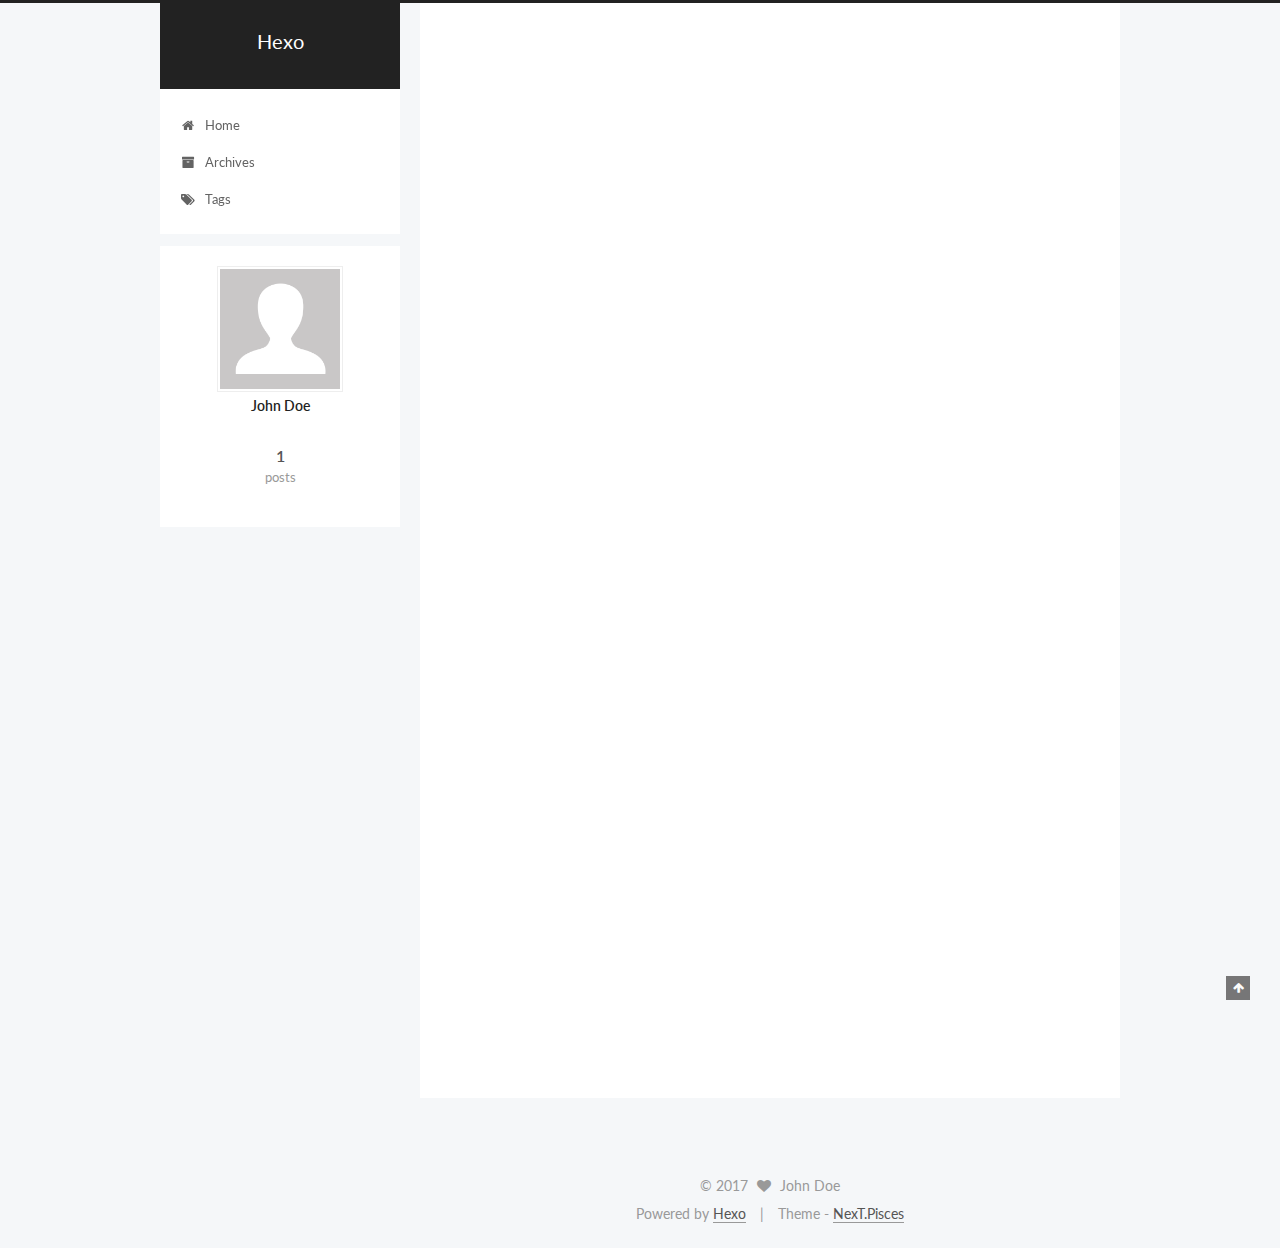
==== commit 0052c287: "Site updated: 2017-04-20 14:26:22" ====
--- a/index.html
+++ b/index.html
@@ -5,7 +5,7 @@
   
 
 
-<html class="theme-next muse use-motion" lang="">
+<html class="theme-next pisces use-motion" lang="">
 <head>
   <meta charset="UTF-8"/>
 <meta http-equiv="X-UA-Compatible" content="IE=edge" />
@@ -103,7 +103,7 @@
   var NexT = window.NexT || {};
   var CONFIG = {
     root: '/',
-    scheme: 'Muse',
+    scheme: 'Pisces',
     sidebar: {"position":"left","display":"post","offset":12,"offset_float":0,"b2t":false,"scrollpercent":false},
     fancybox: true,
     motion: true,
@@ -476,7 +476,7 @@
 <div class="theme-info">
   Theme -
   <a class="theme-link" href="https://github.com/iissnan/hexo-theme-next">
-    NexT.Muse
+    NexT.Pisces
   </a>
 </div>
 
@@ -556,6 +556,13 @@
   
   
 
+
+  <script type="text/javascript" src="/js/src/affix.js?v=5.1.0"></script>
+
+  <script type="text/javascript" src="/js/src/schemes/pisces.js?v=5.1.0"></script>
+
+
+
   
 
   
--- a/css/main.css
+++ b/css/main.css
@@ -189,7 +189,7 @@
   font-size: 14px;
   line-height: 2;
   color: #555;
-  background: #fff;
+  background: #f5f7f9;
 }
 @media (max-width: 767px) {
   body {
@@ -639,8 +639,8 @@
 @media (min-width: 992px) {
   .full-image.full-image.full-image {
     max-width: none;
-    width: 110%;
-    margin: 25px -5%;
+    width: 118%;
+    margin: 0 -9%;
   }
 }
 .blockquote-center,
@@ -817,7 +817,7 @@
   font-size: 14px;
   color: #fff;
   background: #222;
-  border: 2px solid #222;
+  border: 2px solid #555;
   text-decoration: none;
   border-radius: 0;
   transition-property: background-color;
@@ -828,8 +828,8 @@
 .btn:hover,
 .post-button .btn:hover {
   border-color: #222;
-  color: #222;
-  background: #fff;
+  color: #fff;
+  background: #222;
 }
 .btn-bar {
   display: block;
@@ -934,7 +934,7 @@
   width: 24px;
   background: #222;
   font-size: 12px;
-  opacity: 1;
+  opacity: 0.6;
   color: #fff;
   cursor: pointer;
   text-align: center;
@@ -955,7 +955,7 @@
   }
 }
 .back-to-top.back-to-top-on {
-  bottom: 19px;
+  bottom: 30px;
 }
 .header {
   background: transparent;
@@ -1004,7 +1004,7 @@
 .site-subtitle {
   margin-top: 10px;
   font-size: 13px;
-  color: #999;
+  color: #ddd;
 }
 .use-motion .brand {
   opacity: 0;
@@ -1077,7 +1077,8 @@
   transition-timing-function: ease-in-out;
   transition-delay: 0s;
 }
-.menu .menu-item a:hover {
+.menu .menu-item a:hover,
+.menu-item-active a {
   border-bottom-color: #222;
 }
 .menu .menu-item .fa {
@@ -1429,10 +1430,10 @@
   margin-top: 50px;
 }
 .post-button .btn {
-  color: #fff;
+  color: #555;
   font-size: 14px;
-  background: #222;
-  border-radius: 0;
+  background: #fff;
+  border-radius: 2px;
   line-height: 2;
   margin: 0 4px 8px 4px;
 }
@@ -1607,20 +1608,20 @@
   display: block;
   margin: 0 auto;
   padding: 2px;
-  max-width: 96px;
+  max-width: 120px;
   height: auto;
-  border: 2px solid #333;
+  border: 1px solid #eee;
 }
 .site-author-name {
-  margin: 5px 0 0;
+  margin: 0;
   text-align: center;
-  color: #f5f5f5;
-  font-weight: normal;
+  color: #222;
+  font-weight: 600;
 }
 .site-description {
-  margin-top: 5px;
+  margin-top: 0;
   text-align: center;
-  font-size: 14px;
+  font-size: 13px;
   color: #999;
 }
 .site-state {
@@ -1632,7 +1633,7 @@
 .site-state-item {
   display: inline-block;
   padding: 0 15px;
-  border-left: 1px solid #333;
+  border-left: 1px solid #eee;
 }
 .site-state-item:first-child {
   border-left: none;
@@ -1645,11 +1646,11 @@
   text-align: center;
   color: inherit;
   font-weight: 600;
-  font-size: 18px;
+  font-size: 16px;
 }
 .site-state-item-name {
   font-size: 13px;
-  color: inherit;
+  color: #999;
 }
 .feed-link {
   margin-top: 20px;
@@ -1691,7 +1692,7 @@
   width: 4px;
   height: 4px;
   border-radius: 50%;
-  background: #ffbb71;
+  background: #a1ffd4;
 }
 .links-of-blogroll {
   font-size: 13px;
@@ -1721,7 +1722,7 @@
   color: #555;
 }
 .sidebar-nav li:hover {
-  color: #f5f5f5;
+  color: #fc6423;
 }
 .page-post-detail .sidebar-nav-toc {
   padding: 0 5px;
@@ -1730,11 +1731,11 @@
   margin-left: 10px;
 }
 .sidebar-nav .sidebar-nav-active {
-  color: #87daff;
-  border-bottom-color: #87daff;
+  color: #fc6423;
+  border-bottom-color: #fc6423;
 }
 .sidebar-nav .sidebar-nav-active:hover {
-  color: #87daff;
+  color: #fc6423;
 }
 .sidebar-panel {
   display: none;
@@ -1767,12 +1768,12 @@
   transition-timing-function: ease-in-out;
   transition-delay: 0s;
   transition-property: all;
-  color: #999;
-  border-bottom-color: #555;
+  color: #666;
+  border-bottom-color: #ccc;
 }
 .post-toc ol a:hover {
-  color: #ccc;
-  border-bottom-color: #ccc;
+  color: #000;
+  border-bottom-color: #000;
 }
 .post-toc .nav-item {
   overflow: hidden;
@@ -1793,14 +1794,14 @@
   display: block;
 }
 .post-toc .nav .active > a {
-  color: #87daff;
-  border-bottom-color: #87daff;
+  color: #fc6423;
+  border-bottom-color: #fc6423;
 }
 .post-toc .nav .active-current > a {
-  color: #87daff;
+  color: #fc6423;
 }
 .post-toc .nav .active-current > a:hover {
-  color: #87daff;
+  color: #fc6423;
 }
 .footer {
   font-size: 14px;
@@ -2223,6 +2224,16 @@
   transform: translate(-50%, -50%);
   color: #ccc;
 }
+@media (min-width: 768px) and (max-width: 991px) {
+  .busuanzi-count {
+    width: auto;
+  }
+}
+@media (max-width: 767px) {
+  .busuanzi-count {
+    width: auto;
+  }
+}
 .site-uv,
 .site-pv,
 .page-pv {
@@ -2461,83 +2472,397 @@
   }
 }
 .page-post-detail .sidebar-toggle-line {
-  background: #87daff;
+  background: #fc6423;
 }
 .page-post-detail .comments {
   overflow: hidden;
 }
-@media (max-width: 767px) {
-  .header-inner,
-  .container .main-inner,
+.header {
+  position: relative;
+  margin: 0 auto;
+  width: 960px;
+}
+@media (min-width: 768px) and (max-width: 991px) {
+  .header {
+    width: auto;
+  }
+}
+@media (max-width: 767px) {
+  .header {
+    width: auto;
+  }
+}
+.header-inner {
+  position: absolute;
+  top: 0;
+  overflow: hidden;
+  padding: 0;
+  width: 240px;
+  background: #fff;
+  box-shadow: initial;
+  border-radius: initial;
+}
+@media (min-width: 1600px) {
+  .container .header-inner {
+    width: 240px;
+  }
+}
+@media (min-width: 768px) and (max-width: 991px) {
+  .header-inner {
+    position: relative;
+    width: auto;
+    border-radius: initial;
+  }
+}
+@media (max-width: 767px) {
+  .header-inner {
+    position: relative;
+    width: auto;
+    border-radius: initial;
+  }
+}
+.main:before,
+.main:after {
+  content: " ";
+  display: table;
+}
+.main:after {
+  clear: both;
+}
+@media (min-width: 768px) and (max-width: 991px) {
+  .main {
+    padding-bottom: 100px;
+  }
+}
+@media (max-width: 767px) {
+  .main {
+    padding-bottom: 100px;
+  }
+}
+.container .main-inner {
+  width: 960px;
+}
+@media (min-width: 768px) and (max-width: 991px) {
+  .container .main-inner {
+    width: auto;
+  }
+}
+@media (max-width: 767px) {
+  .container .main-inner {
+    width: auto;
+  }
+}
+.content-wrap {
+  float: right;
+  box-sizing: border-box;
+  padding: 40px;
+  width: 700px;
+  background: #fff;
+  min-height: 700px;
+  box-shadow: initial;
+  border-radius: initial;
+}
+@media (min-width: 768px) and (max-width: 991px) {
+  .content-wrap {
+    width: 100%;
+    padding: 20px;
+    border-radius: initial;
+  }
+}
+@media (max-width: 767px) {
+  .content-wrap {
+    width: 100%;
+    padding: 20px;
+    min-height: auto;
+    border-radius: initial;
+  }
+}
+.sidebar {
+  position: static;
+  float: left;
+  margin-top: 300px;
+  width: 240px;
+  background: #f5f7f9;
+  box-shadow: none;
+}
+@media (min-width: 768px) and (max-width: 991px) {
+  .sidebar {
+    display: none;
+  }
+}
+@media (max-width: 767px) {
+  .sidebar {
+    display: none;
+  }
+}
+.sidebar-toggle {
+  display: none;
+}
+.footer-inner {
+  width: 960px;
+  padding-left: 260px;
+}
+@media (min-width: 768px) and (max-width: 991px) {
   .footer-inner {
     width: auto;
-  }
-}
-embed {
-  display: block;
-  margin: 0px auto 25px auto;
-}
-.custom-logo .site-meta-headline {
-  text-align: center;
-}
-.custom-logo .brand {
+    padding-left: 0 !important;
+    padding-right: 0 !important;
+  }
+}
+@media (max-width: 767px) {
+  .footer-inner {
+    width: auto;
+    padding-left: 0 !important;
+    padding-right: 0 !important;
+  }
+}
+.sidebar-position-right .header-inner {
+  right: 0;
+}
+.sidebar-position-right .content-wrap {
+  float: left;
+}
+.sidebar-position-right .sidebar {
+  float: right;
+}
+.sidebar-position-right .footer-inner {
+  padding-left: 0;
+  padding-right: 260px;
+}
+.site-brand-wrapper {
+  position: relative;
+}
+.site-meta {
+  padding: 20px 0;
+  color: #fff;
+  background: #222;
+}
+@media (min-width: 768px) and (max-width: 991px) {
+  .site-meta {
+    box-shadow: 0 0 16px rgba(0,0,0,0.5);
+  }
+}
+@media (max-width: 767px) {
+  .site-meta {
+    box-shadow: 0 0 16px rgba(0,0,0,0.5);
+  }
+}
+.brand {
+  padding: 0;
   background: none;
 }
-.custom-logo .site-title {
-  margin: 10px auto 0;
-  font-size: 24px;
-  color: #222;
-}
-.custom-logo .site-title a {
-  border: none;
-}
-.custom-logo-image {
-  margin: 0 auto;
-  padding: 5px;
-  max-width: 150px;
-  background: #fff;
-}
-@media (max-width: 767px) {
-  .site-nav {
-    position: absolute;
-    left: 0;
-    top: 52px;
-    margin: 0;
-    width: 100%;
-    padding: 0;
-    background: #fff;
-    border-bottom: 1px solid #ddd;
-    z-index: 1;
-  }
-}
-@media (max-width: 767px) {
-  .menu {
-    text-align: left;
-  }
-}
-@media (max-width: 767px) {
-  .menu .menu-item {
-    display: block;
-    margin: 0 10px;
-    vertical-align: top;
-  }
-}
-@media (max-width: 767px) {
-  .menu .menu-item br {
-    display: none;
-  }
-}
-@media (max-width: 767px) {
-  .menu .menu-item a {
-    padding: 5px 10px;
-  }
-}
-.menu .menu-item .fa {
-  margin-right: 0;
+.brand:hover {
+  color: #fff;
+}
+.site-subtitle {
+  margin: 10px 10px 0;
+  font-weight: initial;
 }
 .site-search form {
   display: none;
 }
+.site-nav {
+  border-top: none;
+}
+@media (min-width: 768px) and (max-width: 991px) {
+  .site-nav {
+    display: none !important;
+  }
+}
+@media (min-width: 768px) and (max-width: 991px) {
+  .site-nav-on {
+    display: block !important;
+  }
+}
+.menu .menu-item {
+  display: block;
+  margin: 0;
+}
+.menu .menu-item a {
+  position: relative;
+  box-sizing: border-box;
+  padding: 5px 20px;
+  text-align: left;
+  line-height: inherit;
+  transition-property: background-color;
+  transition-duration: 0.2s;
+  transition-timing-function: ease-in-out;
+  transition-delay: 0s;
+}
+.menu .menu-item a:hover,
+.menu-item-active a {
+  background: #f9f9f9;
+  border-bottom-color: #fff;
+}
+.menu .menu-item br {
+  display: none;
+}
+.menu-item-active a:after {
+  content: " ";
+  position: absolute;
+  top: 50%;
+  margin-top: -3px;
+  right: 15px;
+  width: 6px;
+  height: 6px;
+  border-radius: 50%;
+  background-color: #bbb;
+}
+.btn-bar {
+  background-color: #fff;
+}
+.site-nav-toggle {
+  left: 20px;
+  top: 50%;
+  -webkit-transform: translateY(-50%);
+  -webkit-transform: translateY(-50%);
+  -moz-transform: translateY(-50%);
+  -ms-transform: translateY(-50%);
+  -o-transform: translateY(-50%);
+  transform: translateY(-50%);
+}
+@media (min-width: 768px) and (max-width: 991px) {
+  .site-nav-toggle {
+    display: block;
+  }
+}
+.use-motion .sidebar .motion-element {
+  opacity: 1;
+}
+.sidebar {
+  display: none;
+  right: auto;
+  bottom: auto;
+  -webkit-transform: none;
+}
+.sidebar-inner {
+  box-sizing: border-box;
+  width: 240px;
+  color: #555;
+  background: #fff;
+  box-shadow: initial;
+  border-radius: initial;
+}
+.sidebar-inner.affix {
+  position: fixed;
+  top: 0px;
+}
+.site-overview {
+  margin: 0 2px;
+  text-align: left;
+}
+.site-author:before,
+.site-author:after {
+  content: " ";
+  display: table;
+}
+.site-author:after {
+  clear: both;
+}
+.sidebar a {
+  color: #555;
+}
+.sidebar a:hover {
+  color: #222;
+}
+.links-of-author-item a:before {
+  display: none;
+}
+.links-of-author-item a {
+  border-bottom: none;
+  text-decoration: underline;
+}
+.feed-link {
+  border-top: 1px dotted #ccc;
+  border-bottom: 1px dotted #ccc;
+  text-align: center;
+}
+.feed-link a {
+  display: block;
+  color: #fc6423;
+  border: none;
+}
+.feed-link a:hover {
+  background: none;
+  color: #e34603;
+}
+.feed-link a:hover i {
+  color: #e34603;
+}
+.links-of-author:before,
+.links-of-author:after {
+  content: " ";
+  display: table;
+}
+.links-of-author:after {
+  clear: both;
+}
+.links-of-author-item {
+  float: left;
+  margin: 5px 0 0;
+  width: 50%;
+}
+.links-of-author-item a {
+  box-sizing: border-box;
+  display: inline-block;
+  margin-right: 0;
+  margin-bottom: 0;
+  padding: 0 5px;
+  overflow: hidden;
+  white-space: nowrap;
+  text-overflow: ellipsis;
+}
+.links-of-author-item a {
+  display: block;
+  text-decoration: none;
+}
+.links-of-author-item a:hover {
+  border-radius: 4px;
+  background: #eee;
+}
+.links-of-author-item .fa {
+  margin-right: 2px;
+  font-size: 16px;
+}
+.links-of-author-item .fa-globe {
+  font-size: 15px;
+}
+.links-of-blogroll {
+  margin-top: 20px;
+  padding: 3px 0 0;
+  border-top: 1px dotted #ccc;
+}
+.links-of-blogroll-title {
+  margin-top: 0;
+}
+.links-of-blogroll-item {
+  padding: 0;
+}
+.links-of-blogroll-inline:before,
+.links-of-blogroll-inline:after {
+  content: " ";
+  display: table;
+}
+.links-of-blogroll-inline:after {
+  clear: both;
+}
 .links-of-blogroll-inline .links-of-blogroll-item {
-  display: inline-block;
-}
+  float: left;
+  margin: 5px 0 0;
+  width: 50%;
+}
+.links-of-blogroll-inline .links-of-blogroll-item a {
+  box-sizing: border-box;
+  display: inline-block;
+  margin-right: 0;
+  margin-bottom: 0;
+  padding: 0 5px;
+  overflow: hidden;
+  white-space: nowrap;
+  text-overflow: ellipsis;
+}
+@media (max-width: 767px) {
+  .post-body {
+    text-align: justify;
+  }
+}
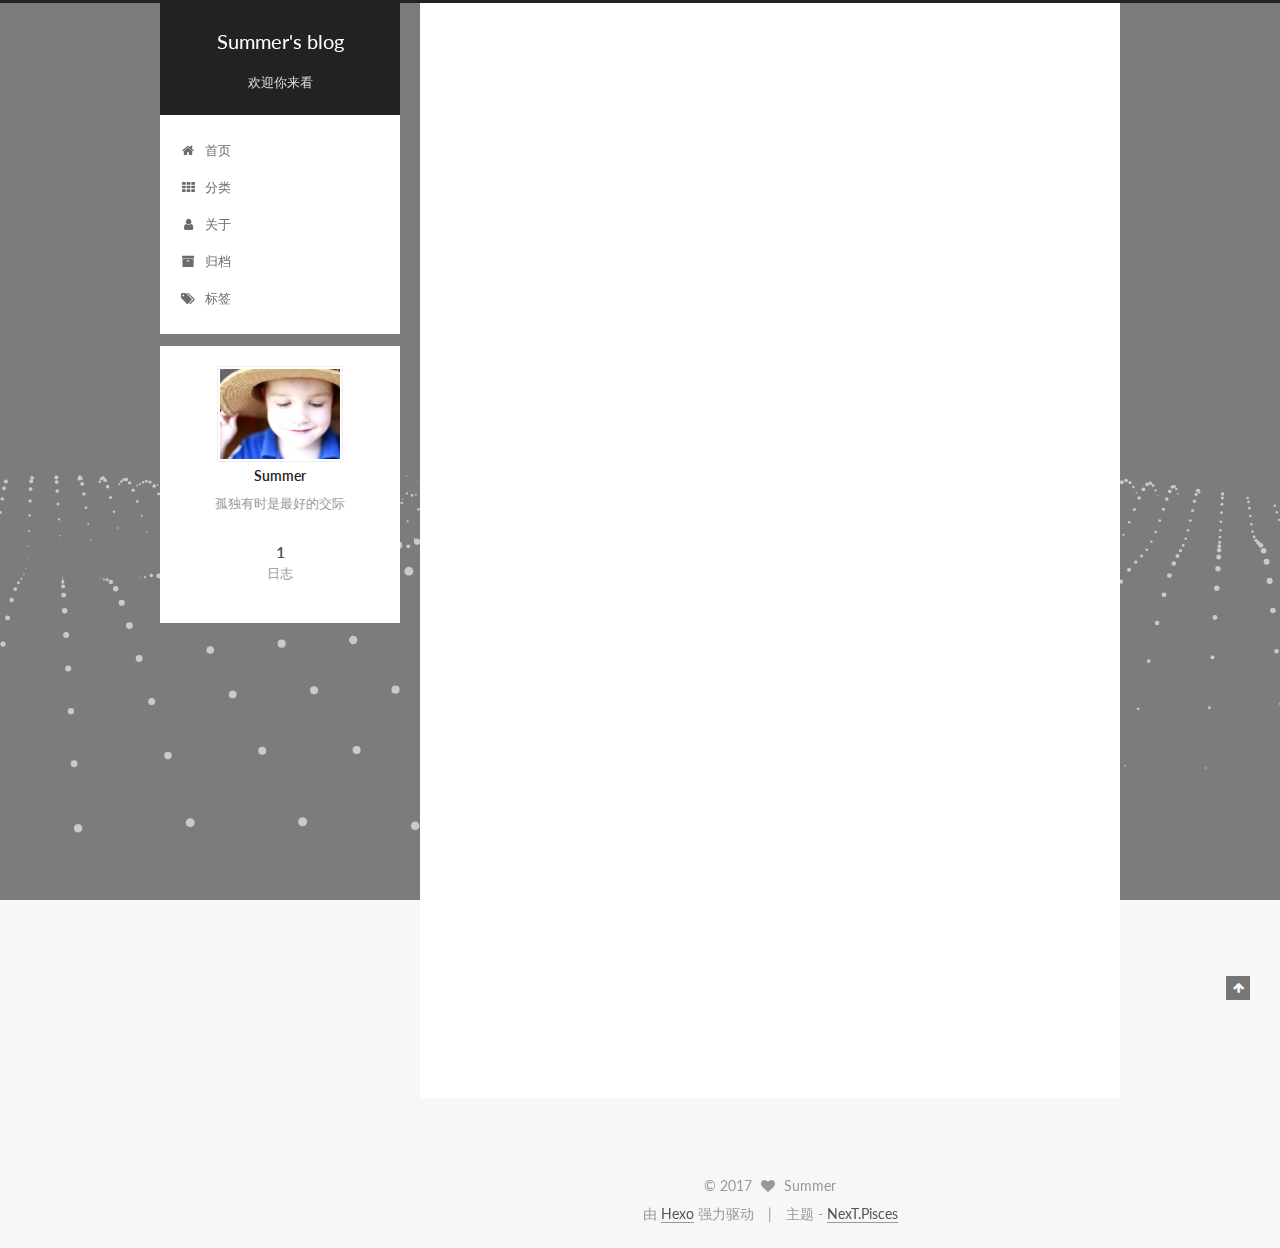
==== commit 3ef7a970: "Site updated: 2017-04-20 15:20:16" ====
--- a/index.html
+++ b/index.html
@@ -5,7 +5,7 @@
   
 
 
-<html class="theme-next pisces use-motion" lang="">
+<html class="theme-next pisces use-motion" lang="zh-Hans">
 <head>
   <meta charset="UTF-8"/>
 <meta http-equiv="X-UA-Compatible" content="IE=edge" />
@@ -90,12 +90,15 @@
 
 
 
+<meta name="description" content="孤独有时是最好的交际">
 <meta property="og:type" content="website">
-<meta property="og:title" content="Hexo">
+<meta property="og:title" content="Summer's blog">
 <meta property="og:url" content="http://yoursite.com/index.html">
-<meta property="og:site_name" content="Hexo">
+<meta property="og:site_name" content="Summer's blog">
+<meta property="og:description" content="孤独有时是最好的交际">
 <meta name="twitter:card" content="summary">
-<meta name="twitter:title" content="Hexo">
+<meta name="twitter:title" content="Summer's blog">
+<meta name="twitter:description" content="孤独有时是最好的交际">
 
 
 
@@ -109,7 +112,7 @@
     motion: true,
     duoshuo: {
       userId: '0',
-      author: 'Author'
+      author: '博主'
     },
     algolia: {
       applicationID: '',
@@ -129,10 +132,10 @@
 
 
 
-  <title> Hexo </title>
+  <title> Summer's blog </title>
 </head>
 
-<body itemscope itemtype="http://schema.org/WebPage" lang="">
+<body itemscope itemtype="http://schema.org/WebPage" lang="zh-Hans">
 
   
 
@@ -167,12 +170,12 @@
     <div class="custom-logo-site-title">
       <a href="/"  class="brand" rel="start">
         <span class="logo-line-before"><i></i></span>
-        <span class="site-title">Hexo</span>
+        <span class="site-title">Summer's blog</span>
         <span class="logo-line-after"><i></i></span>
       </a>
     </div>
       
-        <p class="site-subtitle"></p>
+        <p class="site-subtitle">欢迎你来看</p>
       
   </div>
 
@@ -197,17 +200,37 @@
             
               <i class="menu-item-icon fa fa-fw fa-home"></i> <br />
             
-            Home
+            首页
           </a>
         </li>
       
         
+        <li class="menu-item menu-item-categories">
+          <a href="/categories" rel="section">
+            
+              <i class="menu-item-icon fa fa-fw fa-th"></i> <br />
+            
+            分类
+          </a>
+        </li>
+      
+        
+        <li class="menu-item menu-item-about">
+          <a href="/about" rel="section">
+            
+              <i class="menu-item-icon fa fa-fw fa-user"></i> <br />
+            
+            关于
+          </a>
+        </li>
+      
+        
         <li class="menu-item menu-item-archives">
           <a href="/archives" rel="section">
             
               <i class="menu-item-icon fa fa-fw fa-archive"></i> <br />
             
-            Archives
+            归档
           </a>
         </li>
       
@@ -217,7 +240,7 @@
             
               <i class="menu-item-icon fa fa-fw fa-tags"></i> <br />
             
-            Tags
+            标签
           </a>
         </li>
       
@@ -253,13 +276,13 @@
     <link itemprop="mainEntityOfPage" href="http://yoursite.com/2017/04/19/hello-world/">
 
     <span hidden itemprop="author" itemscope itemtype="http://schema.org/Person">
-      <meta itemprop="name" content="John Doe">
+      <meta itemprop="name" content="Summer">
       <meta itemprop="description" content="">
-      <meta itemprop="image" content="/images/avatar.gif">
+      <meta itemprop="image" content="/images/avatar.jpg">
     </span>
 
     <span hidden itemprop="publisher" itemscope itemtype="http://schema.org/Organization">
-      <meta itemprop="name" content="Hexo">
+      <meta itemprop="name" content="Summer's blog">
     </span>
 
     
@@ -287,9 +310,9 @@
                 <i class="fa fa-calendar-o"></i>
               </span>
               
-                <span class="post-meta-item-text">Posted on</span>
+                <span class="post-meta-item-text">发表于</span>
               
-              <time title="Post created" itemprop="dateCreated datePublished" datetime="2017-04-19T11:21:59+08:00">
+              <time title="创建于" itemprop="dateCreated datePublished" datetime="2017-04-19T11:21:59+08:00">
                 2017-04-19
               </time>
             
@@ -403,11 +426,11 @@
       <section class="site-overview sidebar-panel sidebar-panel-active">
         <div class="site-author motion-element" itemprop="author" itemscope itemtype="http://schema.org/Person">
           <img class="site-author-image" itemprop="image"
-               src="/images/avatar.gif"
-               alt="John Doe" />
-          <p class="site-author-name" itemprop="name">John Doe</p>
+               src="/images/avatar.jpg"
+               alt="Summer" />
+          <p class="site-author-name" itemprop="name">Summer</p>
            
-              <p class="site-description motion-element" itemprop="description"></p>
+              <p class="site-description motion-element" itemprop="description">孤独有时是最好的交际</p>
           
         </div>
         <nav class="site-state motion-element">
@@ -416,7 +439,7 @@
             <div class="site-state-item site-state-posts">
               <a href="/archives">
                 <span class="site-state-item-count">1</span>
-                <span class="site-state-item-name">posts</span>
+                <span class="site-state-item-name">日志</span>
               </a>
             </div>
           
@@ -465,16 +488,16 @@
   <span class="with-love">
     <i class="fa fa-heart"></i>
   </span>
-  <span class="author" itemprop="copyrightHolder">John Doe</span>
+  <span class="author" itemprop="copyrightHolder">Summer</span>
 </div>
 
 
 <div class="powered-by">
-  Powered by <a class="theme-link" href="https://hexo.io">Hexo</a>
+  由 <a class="theme-link" href="https://hexo.io">Hexo</a> 强力驱动
 </div>
 
 <div class="theme-info">
-  Theme -
+  主题 -
   <a class="theme-link" href="https://github.com/iissnan/hexo-theme-next">
     NexT.Pisces
   </a>
@@ -517,6 +540,9 @@
 
 
 
+  
+  
+
 
 
 
@@ -542,6 +568,12 @@
 
   
   <script type="text/javascript" src="/lib/fancybox/source/jquery.fancybox.pack.js?v=2.1.5"></script>
+
+  
+  <script type="text/javascript" src="/lib/three/three.min.js"></script>
+
+  
+  <script type="text/javascript" src="/lib/three/three-waves.min.js"></script>
 
 
   
--- a/css/main.css
+++ b/css/main.css
@@ -1692,7 +1692,7 @@
   width: 4px;
   height: 4px;
   border-radius: 50%;
-  background: #a1ffd4;
+  background: #6cf958;
 }
 .links-of-blogroll {
   font-size: 13px;
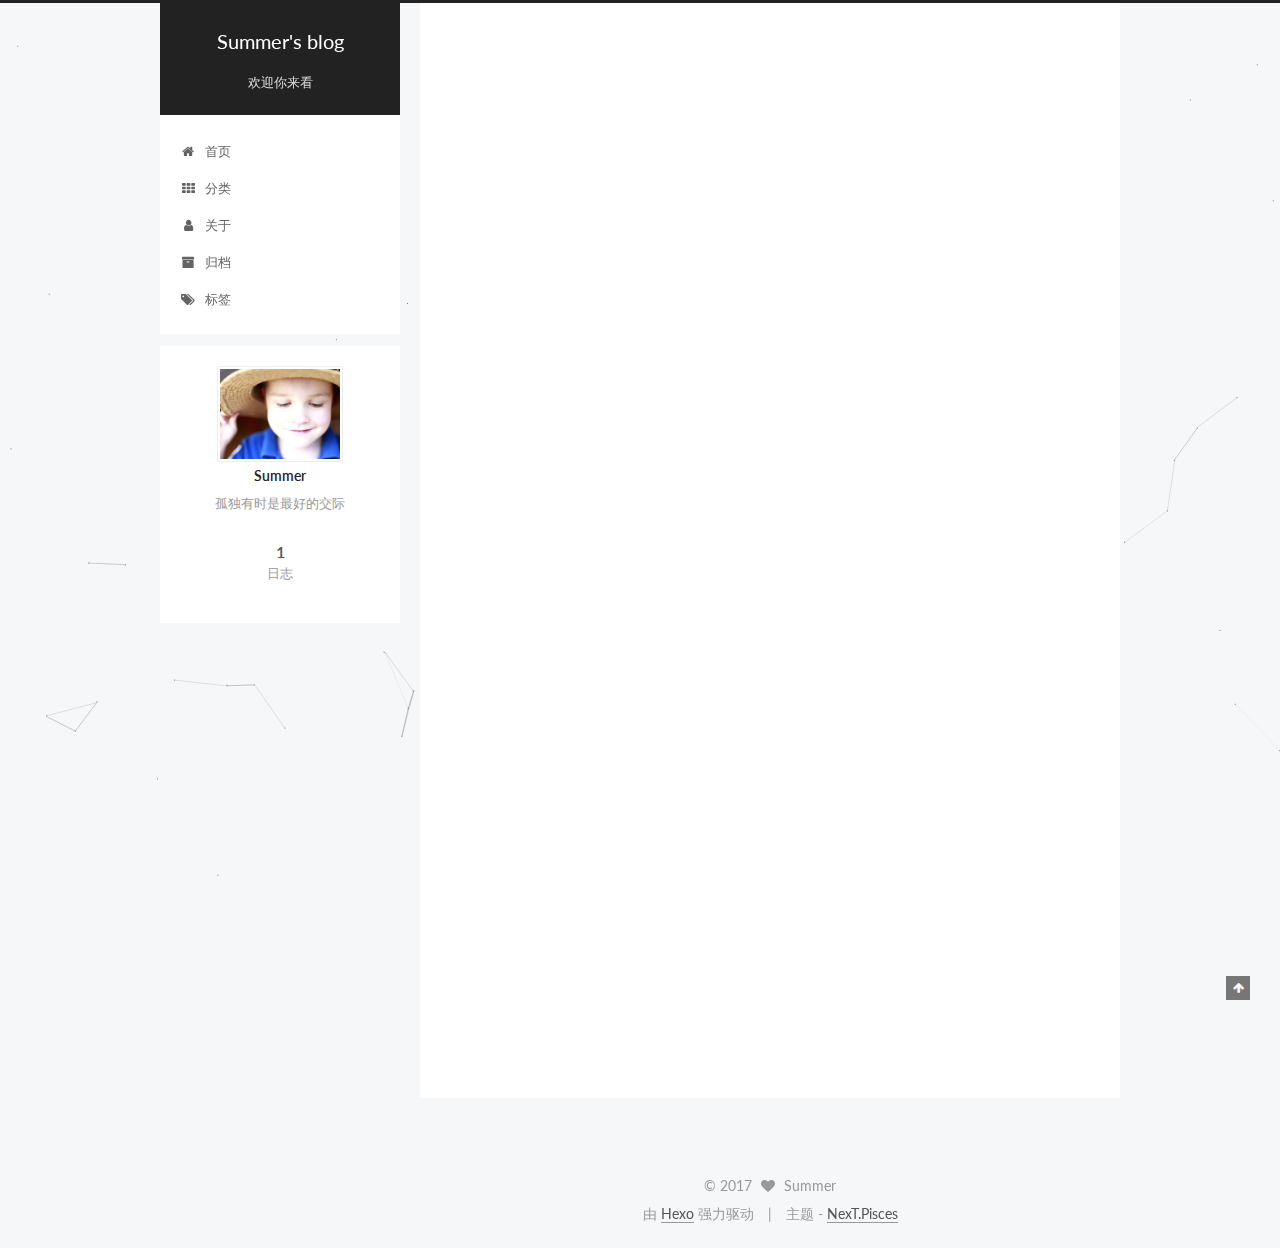
==== commit 0e240a8f: "Site updated: 2017-04-20 15:22:34" ====
--- a/index.html
+++ b/index.html
@@ -538,10 +538,9 @@
   
 
 
-
-
-  
-  
+  
+
+
 
 
 
@@ -570,10 +569,7 @@
   <script type="text/javascript" src="/lib/fancybox/source/jquery.fancybox.pack.js?v=2.1.5"></script>
 
   
-  <script type="text/javascript" src="/lib/three/three.min.js"></script>
-
-  
-  <script type="text/javascript" src="/lib/three/three-waves.min.js"></script>
+  <script type="text/javascript" src="/lib/canvas-nest/canvas-nest.min.js"></script>
 
 
   
--- a/css/main.css
+++ b/css/main.css
@@ -1692,7 +1692,7 @@
   width: 4px;
   height: 4px;
   border-radius: 50%;
-  background: #6cf958;
+  background: #db4622;
 }
 .links-of-blogroll {
   font-size: 13px;
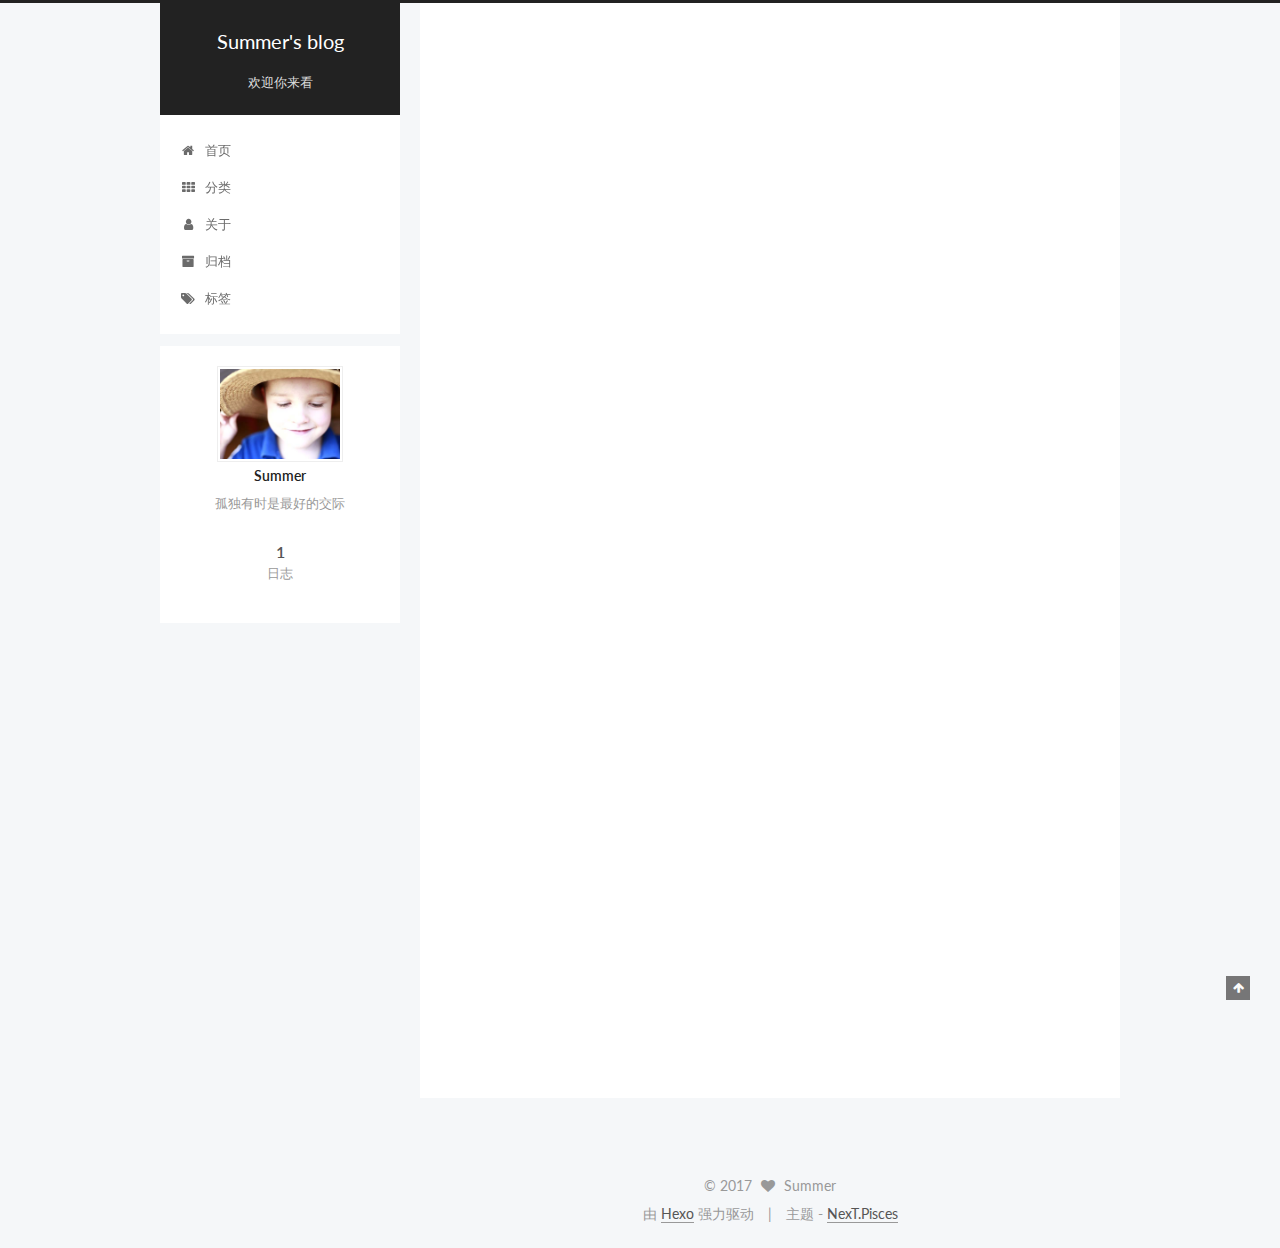
==== commit 4ca28ef2: "Site updated: 2017-04-20 15:23:57" ====
--- a/index.html
+++ b/index.html
@@ -538,8 +538,6 @@
   
 
 
-  
-
 
 
 
@@ -567,9 +565,6 @@
 
   
   <script type="text/javascript" src="/lib/fancybox/source/jquery.fancybox.pack.js?v=2.1.5"></script>
-
-  
-  <script type="text/javascript" src="/lib/canvas-nest/canvas-nest.min.js"></script>
 
 
   
--- a/css/main.css
+++ b/css/main.css
@@ -1692,7 +1692,7 @@
   width: 4px;
   height: 4px;
   border-radius: 50%;
-  background: #db4622;
+  background: #0d8f61;
 }
 .links-of-blogroll {
   font-size: 13px;
